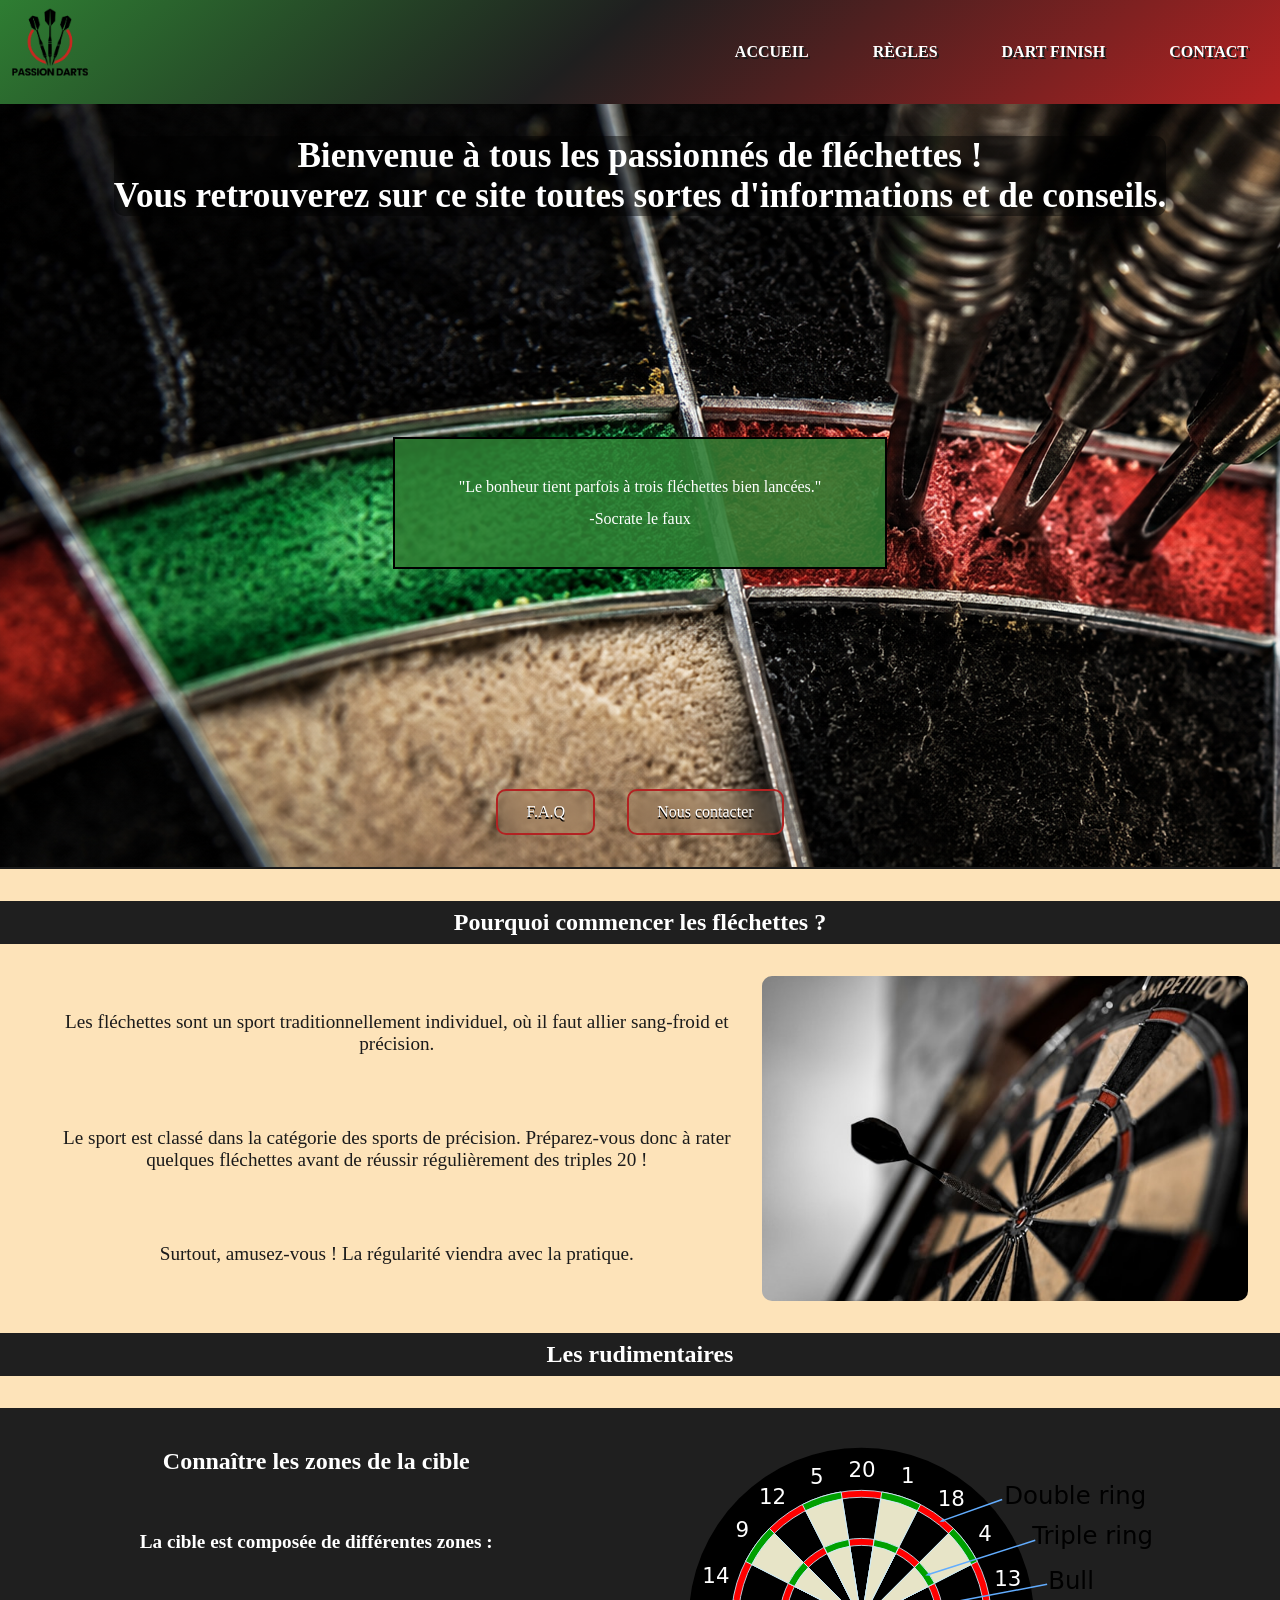
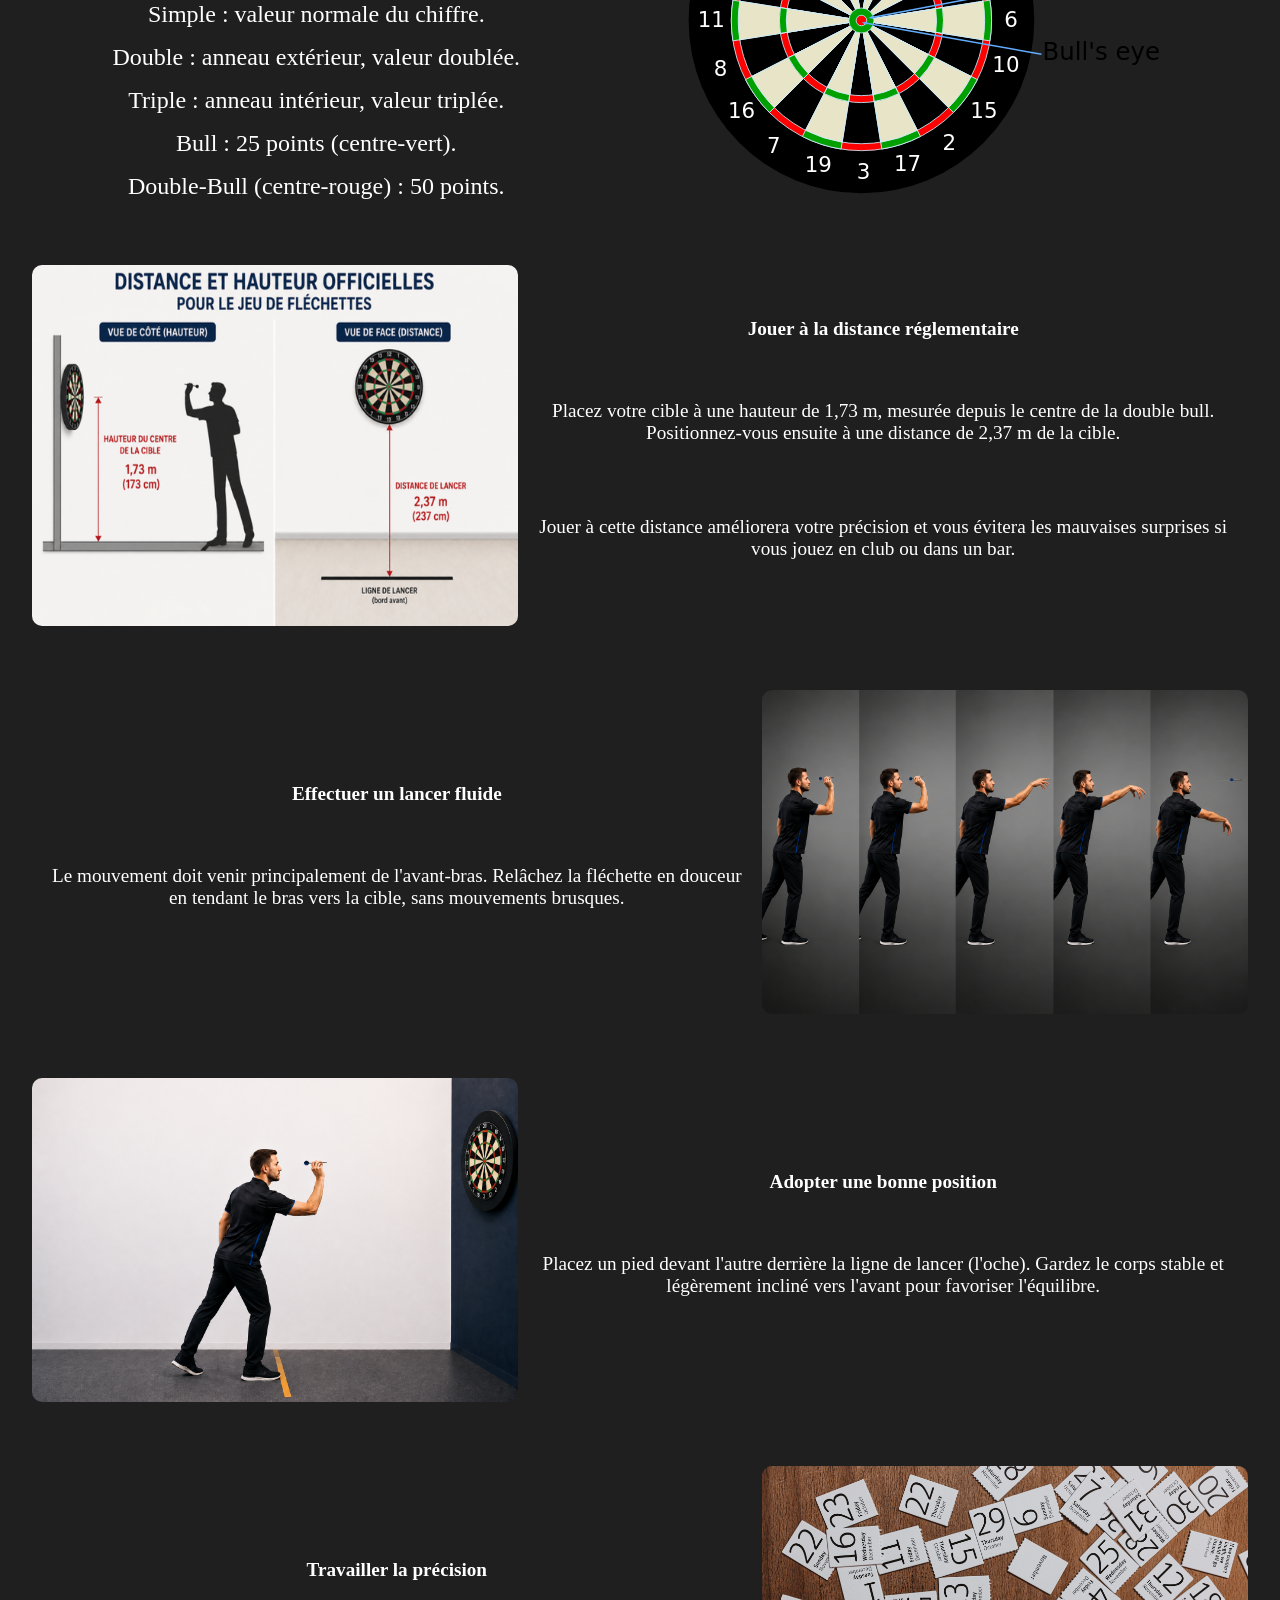
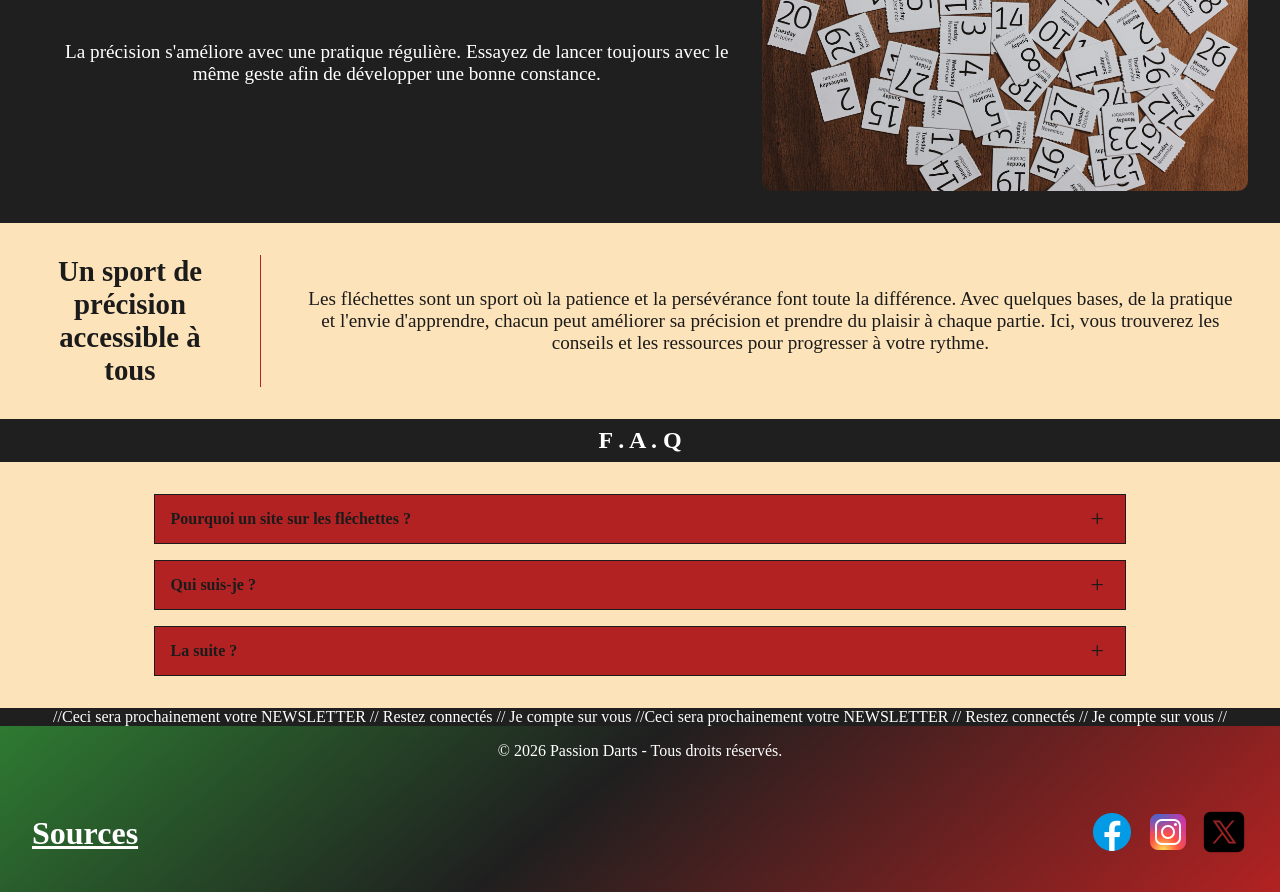
==== index.html @ bdceea5b "Add files via upload mise en ligne initiale" ====
<!DOCTYPE html>
<html lang="fr">
<head>
    <meta charset="UTF-8">
    <meta name="viewport" content="width=device-width, initial-scale=1.0">
    <link rel="stylesheet" href="style.css"/>
    <link rel="stylesheet" href="accueil.css"/>
    <title>Passion Darts — Accueil</title>
    <meta name="description" content="Découvrez les règles des fléchettes, les finishes, des conseils pour progresser.">
</head>
<body>
    <header>
        <a href="./index.html" aria-label="Retour à l'accueil"><img src="./images/passion-dart-logo.svg" width="100" height="100" alt="Logo Passion Dart"></a>
        <nav class="pc-nav" aria-label="Navigation principale">
            <a class="nav" href="index.html">ACCUEIL</a>
            <a class="nav" href="pages/regles.html">RÈGLES</a>
            <a class="nav" href="pages/dart_finish.html">DART FINISH</a>
            <a class="nav" href="pages/contact.html">CONTACT</a>
        </nav>
        <div class="menu-burger">
            <input type="checkbox" id="menu-toggle" hidden>
            <label for="menu-toggle" class="menu-button" aria-label="Ouvrir le menu"><img width="50" height="50" src="https://img.icons8.com/ios-filled/50/menu--v6.png" aria-hidden="true"></label>
            <nav class="side-menu" aria-label="Navigation mobile">
                <ul>
                    <li><a href="index.html">ACCUEIL</a></li>
                    <li><a href="pages/regles.html">RÉGLES</a></li>
                    <li><a href="pages/dart_finish.html">DART FINISH</a></li>
                    <li><a class="nav" href="pages/contact.html">CONTACT</a></li>
                </ul>
            </nav>
        </div>
    </header>
    <main>
        <section class="hero-banner">
            <h1>Bienvenue à tous les passionnés de fléchettes !<br> Vous retrouverez sur ce site toutes sortes d'informations et de conseils.</h1>
            <blockquote>
                <p>"Le bonheur tient parfois à trois fléchettes bien lancées."</p>
                <p>-Socrate le faux</p>
            </blockquote>
            <div class="hero-buttons">
                <a class="button flex-center blur" href="#faq">F.A.Q</a>
                <a class="button blur" href="./pages/contact.html">Nous contacter</a>
            </div>
        </section>
            <h2 class="title">Pourquoi commencer les fléchettes ?</h2>
            <div class="banner flex alt">
                <div class="article-column">
                    <p>Les fléchettes sont un sport traditionnellement individuel, où il faut allier sang-froid et précision.</p>
                    <p>Le sport est classé dans la catégorie des sports de précision. Préparez-vous donc à rater quelques fléchettes avant de réussir régulièrement des triples 20 !</p>
                    <p>Surtout, amusez-vous ! La régularité viendra avec la pratique.</p>
                </div>
                <img src="./images/anastase-maragos-X4zx5Vc_LZU-unsplash.jpg" alt="Photo d'une cible avec une fléchette plantée dans le bull" class="banner-image">
            </div>
        </section>
            <h2 class="title h-corect">Les rudimentaires</h2>
            <article class="banner flex">
                <div class="article-column">
                    <h2>Connaître les zones de la cible</h2>
                    <h3>La cible est composée de différentes zones :</h3>
                    <ul class="banner-list">
                        <li>Simple : valeur normale du chiffre.</li>
                        <li>Double : anneau extérieur, valeur doublée.</li>
                        <li>Triple : anneau intérieur, valeur triplée.</li>
                        <li>Bull : 25 points (centre-vert).</li>
                        <li>Double-Bull (centre-rouge) : 50 points.</li>
                    </ul>
                </div>
                    <img src="./images/Dartboard.svg" alt="Illustration montrant une cible explicative des zones" class="dartboard banner-image">
            </article>
            <article class="banner flex mirror">
                <div class="article-column">
                    <h3>Jouer à la distance réglementaire</h3>
                    <p>Placez votre cible à une hauteur de 1,73 m, mesurée depuis le centre de la double bull. Positionnez-vous ensuite à une distance de 2,37 m de la cible.</p>
                    <p>Jouer à cette distance améliorera votre précision et vous évitera les mauvaises surprises si vous jouez en club ou dans un bar.</p>
                </div>
                <img src="./images/ChatGPT Distances juil. 2026, 19.png" alt="Illustration montrant distance et hauteur de la cible" class="banner-image">
            </article>
            <article class="banner flex">
                <div class="article-column">
                    <h3>Effectuer un lancer fluide</h3>
                    <p>Le mouvement doit venir principalement de l'avant-bras. Relâchez la fléchette en douceur en tendant le bras vers la cible, sans mouvements brusques.</p>
                </div>
                <img src="./images/ChatGPT-lance-fluide.png" alt="Illustration montrant les différentes étapes d'un lancer de fléchettes" class="banner-image">
            </article>
            <article class="banner flex mirror">
                <div class="article-column">
                    <h3>Adopter une bonne position</h3>
                    <p>Placez un pied devant l'autre derrière la ligne de lancer (l'oche). Gardez le corps stable et légèrement incliné vers l'avant pour favoriser l'équilibre.</p>
                </div>
                <img src="./images/ChatGPT-posture.png" alt="Illustration montrant un joueur se préparant à lancer une fléchette" class="banner-image">
            </article>
             <article class="banner flex">
                <div class="article-column">
                    <h3>Travailler la précision</h3>
                    <p>La précision s'améliore avec une pratique régulière. Essayez de lancer toujours avec le même geste afin de développer une bonne constance.</p>
                </div>
                <img src="./images/claudio-schwarz-TEF3woGG3b0-unsplash.jpg" alt="Nombreuses feuilles de calendrier détachables affichant différentes dates, éparpillées sur une table en bois" class="banner-image">
             </article>
        </section>
        <section class="banner alt flex-center">
                    <div class="left">
                        <p>Un sport de précision accessible à tous</p>
                    </div>
                    <div class="separator"></div>
                    <div class="right">
                        <p>Les fléchettes sont un sport où la patience et la persévérance font toute la différence. Avec quelques bases, de la pratique et l'envie d'apprendre, chacun peut améliorer sa précision et prendre du plaisir à chaque partie. Ici, vous trouverez les conseils et les ressources pour progresser à votre rythme.</p>
                    </div>
        </section>
            <h2  class="title" id="faq">F . A . Q</h2>
            <section class="banner alt flex-column">
                <div  class="accordion">
                    <details>
                        <summary>
                            <span> Pourquoi un site sur les fléchettes ? </span>
                            <span class="accordion-icon">+</span>
                        </summary>
                        <p>Les fléchettes sont un sport aux règles plutôt simples, mais personne ne s'est réveillé un matin avec la science infuse des fléchettes. Ce site est donc là pour partager cette passion, ainsi que quelques règles et conseils afin de vous aider à progresser.</p>
                    </details>
                    <details>
                        <summary>
                            <span>Qui suis-je ? </span>
                            <span class="accordion-icon">+</span>
                        </summary>
                        <p>Je suis un jeune adulte tombé amoureux de ce magnifique sport. Loin d'être un professionnel, je souhaite avant tout partager ma passion avec vous. Je me considère plutôt comme un débutant, animé par une soif d'apprendre tout ce qui touche aux fléchettes.</p>
                    </details>
                    <details>
                        <summary>
                            <span>La suite ? </span>
                            <span class="accordion-icon">+</span>
                        </summary>
                        <p>Le site n'en est qu'à ses balbutiements. De nombreuses fonctionnalités sont prévues, comme une newsletter, un compteur de points dynamique et de nouveaux articles. Il évoluera au même rythme que mes compétences en développement, au fil de mes apprentissages.</p>
                    </details>
                </div>
            </section>
    </main>
    <footer>
        <section class="slider">
            <div class="slider-text" aria-hidden="true">
                <p>//Ceci sera prochainement votre NEWSLETTER // Restez connectés // Je compte sur vous //Ceci sera prochainement votre NEWSLETTER // Restez connectés // Je compte sur vous //</p>
            </div>
        </section>
        <p>&copy; 2026 Passion Darts - Tous droits réservés.</p>
        <section class="footer-content flex">
            <a class="modal-link" href="#sources" aria-label="Afficher les sources des images">Sources</a>
            <div id="sources" class="overlay">
                <div class="modal">
                    <h2>Sources</h2>
                    <a class="close" href="#" aria-label="Fermer la fenêtre">&times;</a>
                    <div class="content">
                        <p>Voici toutes les sources pour images & logos</p>
                        <article class="banner flex">
                            <p>Photo de <a href="https://unsplash.com/fr/@visualsbyroyalz?utm_source=unsplash&utm_medium=referral&utm_content=creditCopyText" target="_blank" rel="noopener noreferrer">Anastase Maragos</a> sur <a href="https://unsplash.com/fr/photos/jeu-de-flechettes-noir-et-marron-X4zx5Vc_LZU?utm_source=unsplash&utm_medium=referral&utm_content=creditCopyText" target="_blank" rel="noopener noreferrer">Unsplash</a></p>
                            <p><a href="https://unsplash.com/fr/licence" target="_blank" rel="noopener noreferrer">Licence Unsplash</a></p>
                            <img src="./images/anastase-maragos-X4zx5Vc_LZU-unsplash.jpg" alt="photo d'une cible avec une flechette dans le bull">
                        </article>
                        <article class="banner flex alt mirror">
                            <p>Photo de <a href="https://unsplash.com/fr/@purzlbaum?utm_source=unsplash&utm_medium=referral&utm_content=creditCopyText" target="_blank" rel="noopener noreferrer">Claudio Schwarz</a> sur <a href="https://unsplash.com/fr/photos/papier-dimprimante-blanc-et-brun-TEF3woGG3b0?utm_source=unsplash&utm_medium=referral&utm_content=creditCopyText" target="_blank">Unsplash</a></p>
                            <p><a href="https://unsplash.com/fr/licence" target="_blank" rel="noopener noreferrer">Licence Unsplash</a></p>
                            <img src="./images/claudio-schwarz-TEF3woGG3b0-unsplash.jpg" alt="Nombreuses feuilles de calendrier détachables affichant différentes dates, éparpillées sur une table en bois">
                        </article>
                        <article class="banner flex">
                            <p>logo de base par <a href="https://www.canva.com/p/tomaby/" target="_blank" rel="noopener noreferrer">Tomaby</a> sur <a href="https://www.canva.com/fr_fr/modeles/EAHNlVyahaQ-logo-flechettes-club-moderne-noir-et-rouge/" target="_blank" rel="noopener noreferrer">Canva</a></p>
                            <img src="./images/passion-dart-logo.svg" alt="Logo Passion Dart">
                        </article>
                        <article class="banner flex alt mirror">
                            <p>Image de Tijmen Stam sur <a href="https://commons.wikimedia.org/wiki/File:Dartboard.svg#Licensing" target="_blank" rel="noopener noreferrer">wikimedia commons</a></p>
                            <p><a href="https://creativecommons.org/licenses/by-sa/3.0/deed.en" target="_blank" rel="noopener noreferrer">CC BY-SA 3.0</a></p>
                            <img src="./images/Dartboard.svg" alt="Illustration montrant une cible explicative des zones">
                        </article>
                        <article class="banner flex">
                            <p>Logo de facebook <a href="https://icones8.fr/icon/118497/facebook" target="_blank" rel="noopener noreferrer">icones8</a></p>
                            <p>Logo instagram sur <a href="https://icones8.fr/icon/Xy10Jcu1L2Su/instagram" target="_blank" rel="noopener noreferrer">icones8</a></p>
                            <p>Logo de X <a href="https://icones8.fr/icon/phOKFKYpe00C/twitterx" target="_blank" rel="noopener noreferrer">icones8</a></p>
                            <img src="./images/icons8-facebook-nouveau-48.png" alt="Logo de facebook">
                            <img src="./images/icons8-instagram-48.png" alt="Logo de instagram">
                            <img src="./images/icons8-twitterx-48.png" alt="Logo de X">               
                    </div>
                </div>
            </div>
                <nav aria-label="Réseaux sociaux">
                    <a  href="https://www.facebook.com/" target="_blank" rel="noopener noreferrer"><img src="./images/icons8-facebook-nouveau-48.png" alt="Facebook"/></a>
                    <a  href="https://www.instagram.com/" target="_blank" rel="noopener noreferrer"><img src="./images/icons8-instagram-48.png" alt="Instagram"/></a>
                    <a  href="https://x.com/" target="_blank" rel="noopener noreferrer"><img src="./images/icons8-twitterx-48.png" alt="X"/></a>
                </nav>
        </section>
    </footer>
</body>
</html>
---- style.css ----
* {
    margin: 0;
    padding: 0;
    box-sizing: border-box;
}
:root{
    --color-primary:    #0B4F6C; /* Bleu acier */
    --color-background: #1F1F1F; /* Anthracite */
    --color-background-alt:#FDE3B9;/* #F5F1E8 */ /* Ivoire */
    --color-accent:     #B22222; /* Rouge cible */
    --color-secondary:  #2E7D32; /* Vert foncé */
    --color-text:       #1B1B1B;
    --color-text-alt:   #FFFFFF;
}
/* ////////// HEADER ////////// */

header{
    background: linear-gradient(140deg, #2E7D32 0%, #1F1F1F 46%,  #B22222 100%);
    display: flex;
    justify-content: space-between;
    align-items: center;
}
.pc-nav a{
    padding: 4px 4px;
    margin: 12px 28px;
    text-decoration: none;
    color: #FFFFFF;
    font-weight: 700;
    text-shadow: 2px 2px var(--color-text);
}
header nav{
    display: flex;
    justify-content: center;
}
.nav{
    transition: color 0.4s ease, transform 0.4s ease;
}
.nav:hover {
    transform: scale(1.2);
    color: var(--color-secondary);
}
.nav:active {
    transform: scale(0.9);
}

article{
    transition: background-color 500ms ease-in;
}
article:hover{
    background-color: #2f1f1f;
}
.mirror:hover{
    background-color: #1f2f1f;
    color: var(--color-text-alt);
}

/* ////////// MENU BURGER ////////// */

.menu-burger{
    display: none;
}
.menu-button {
    margin-right: 24px;
    cursor: pointer;
}
.side-menu {
    position: fixed;
    top: 0;
    right: -100%;
    width: 100%;
    height: 100%;
    background-color: #2e7d32ac;
    transition: right 0.3s ease;
    padding-top: 60px;
    z-index: 99;
    border: 2px solid var(--color-accent);
}
.side-menu ul {
    list-style-type: none;
    padding: 0;
}
.side-menu li {
    padding: 30px 0px;
}
.side-menu a {
    display: inline-block;
    font-size: 1.5em;
    color: var(--color-text-alt);
    text-decoration: none;
    text-shadow: 2px 2px var(--color-text);
    transition: color 0.2s ease, transform 0.2s ease;
}
.side-menu a:hover{
    color: var(--color-accent);
    transform: scale(1.2);
}
#menu-toggle:checked + .menu-button + .side-menu {
    right: 0;
}
    /* ////////// BUTTONS ////////// */

.button{
    text-decoration: none;
    text-shadow: 0px 2px black;
    padding: 12px 28px;
    margin: 0px 16px;
    border: solid 2px var(--color-accent);
    border-radius: 10px;
    color: var(--color-text-alt);
    cursor: pointer;
    transition: background-color 0.4s ease, transform 0.4s ease;
}
.button:hover {
    transform: scale(1.2);
}
.button:active {
    transform: scale(0.9);
}

.blur{
    background: none;
    backdrop-filter: blur(12px);
    -webkit-backdrop-filter: blur(12px);
}
 /*  ////////// TITLES ////////// */

h1{
    font-size: 2.2em;
    color: var(--color-text-alt);
    text-align: center;
}
h2{
    font-size: 1.5em;
    color: var(--color-text-alt);
    text-align: center;
    padding: 8px;
}
h3{
    font-size: 1.2em;
    text-align: center;
}
h4{
    font-size: 1.1em;
    text-align: center;
}
h5{
    font-size: 1.5rem;
    color: var(--color-text-alt);
    margin: 32px;
    text-align: center;
}
.banner img{
    border-radius: 10px;
}
.section{
    padding: 32px 0px;
    width: 100%;
}

.title {
    display: flex;
    align-items: center;
    justify-content: center;
    background-color: var(--color-background);
    color: var(--color-text-alt);
    width: 100%;
}
/*////////// FLEX ////////// */ 

main{
    background-color: var(--color-background-alt);
}

.flex{
    display: flex;
}
.flex-center{
    display: flex;
    justify-content: center;
    align-items: center;
}
.flex-column{
    display: flex;
    flex-direction: column;
    align-items: center;
    gap: 16px;
}
.banner{
    display: flex;
    justify-content: space-around;
    align-items: center;
    text-align: center;
    background-color: var(--color-background);
    padding: 32px;
    width: 100%;
    color: var(--color-text-alt);
}
.banner p{
    font-size: 1.2rem;
    padding: 12px;
}
.alt{
    background-color: var(--color-background-alt);
    color: var(--color-text);
}
.alt h1, .alt h2{
    color: var(--color-text);
}
.article-column{
    display: flex;
    flex-direction: column;
    justify-content: center;
    gap: 3rem;
    text-align: center;
}

.mirror{
    flex-direction: row-reverse;
}
/* ////////// Footer ////////// */

footer{
    display: flex;
    flex-direction: column;
    text-align: center;
    gap: 16px;
    color: var(--color-text-alt);
    width: 100%;
    background: linear-gradient(140deg, #2E7D32 0%, #1F1F1F 46%,  #B22222 100%);
}
.slider{
    width: 100%;
    background-color: var(--color-background);
    overflow: hidden;
}
.slider-text:hover{
    animation-play-state: paused;
    }
.slider-text{
    color: var(--color-text-alt);
    animation: slider 30s linear infinite;
    white-space: nowrap;
}
@keyframes slider{
    0%{
        transform: translateX(100%);
    }
    100%{
        transform: translateX(-100%);
    }
}
.footer-content{
    justify-content: space-between;
    align-items: center;
    padding: 32px;
    color: var(--color-text-alt);
}
footer nav{
    display: flex;
    justify-content: center;
    gap:0.5em;
}

 /* ////////// LINK-MODAL ////////// */

.modal-link{
    color:var(--color-text-alt);
    text-decoration:underline;
    font-weight:bold;
    font-size:2rem;
    cursor:pointer;
    transition: transform 0.2s ease;
    display: inline-block;
}
.modal-link:hover {
    transform: scale(1.05);
}
.modal-link:active {
    transform: scale(0.98);
}
.modal-toggle:hover {
  transform: scale(1.1);
  box-shadow: none;
}

/* ////////// MODAL ////////// */

.overlay {
    position: fixed;
    top: 0;
    right: 0;
    bottom: 0;
    left: 0;
    background: rgba(0, 0, 0, 0.5);
    transition: opacity 0.2s;
    visibility: hidden;
    opacity: 0;
}
.overlay:target {
    visibility: visible;
    opacity: 1;
}
.modal {
    display: flex;
    flex-direction: column;
    align-items: center;
    max-height: 90vh;
    width: 60%;
    margin: 32px auto;
    background: var(--color-background);
    border: 1px solid #444444;
    box-shadow: 0 0 50px rgba(0, 0, 0, 0.5);
    z-index: 12;
    position: relative;
}
.modal .content {
    text-align: center;
    color: var(--color-text-alt);
    overflow-y: auto;
    overflow-x: hidden;
}
.modal .content a{
    color: var(--color-secondary);
}
.modal .content img{
    display: block;
    width: 50%;
    max-width: 100%;
}

/* ////////// MODAL-ELEMENTS ////////// */

.modal-toggle {
  display: inline-block;
  cursor: pointer;
  transition: all 0.2s ease-out;
  background-repeat: no-repeat;
  background-size: cover;
  background-position: center;
  min-width: 320px;
  min-height: 320px;
  border: 1px solid grey;
  box-shadow: 10px 5px 5px gray;
  margin: 20px auto;
  text-align: center;
}
.modal h2 {
  color: var(--color-secondary);
}
.modal .close {
  position: absolute;
  top: 20px;
  right: 20px;
  width: 20px;
  height: 20px;
  opacity: 0.8;
  transition: all 200ms;
  font-size: 24px;
  text-decoration: none;
  color: var(--color-text-alt);
}
/* ////////// RESPONSIVE ////////// */

/* ////////// MOBILE ////////// */

@media only screen and (min-width: 320px) and (max-width: 425px) {
    .pc-nav{
        display: none;
    }
    .menu-burger{
    display: block;
  }
    .banner{
       flex-direction: column;
       padding: 0px;
    }
    h1{
        font-size: 2.4rem;
    }
    h2{
        font-size:2rem;
    }
    h3{
        order:-2 ;
        font-size: 1.8rem;
    }
    .banner img{ 
        margin: 32px 0px;
        width: 75%;
        max-width: 100%;
    }
    .article-column{
        gap:16px;
    }
    .footer-content{
        flex-direction: column;
        padding: 0px;
    }
    .footer-content nav{
        margin-top: 32px;
        gap: 32px;
    }
    
    .modal{
        width:95%;
        max-width:95%;
        margin:20px auto;
        padding:15px;
    }
    .modal .content{
        padding:20px 10px;
        width: 100%;
        overflow-x: hidden;
        overflow-y: auto;
    }
    .overlay{
        position: fixed;

    }
}

/* ////////// TABLETTE ////////// */

@media only screen and (min-width: 426px) and (max-width: 768px) {

}


/* ////////// PC ////////// */


@media only screen and (min-width: 769px) and (max-width: 1024px) {

}


/* ////////// PC-L ////////// */


@media only screen and (min-width: 1025px) and (max-width: 1440px) {

}

/* ////////// 4k ////////// */


@media only screen and (min-width: 1441px) and (max-width: 2560px) {

}
---- accueil.css ----
h1{
    border-radius: 20px;
    background: rgba(0,0,0,0.45);
    padding: 0px;
    border-radius: 10px;
}
/* ////////// HERO CONTENT ////////// */

.hero-banner{
    display: flex;
    flex-direction: column;
    align-items: center;
    justify-content: space-between;
    background-image: url(./images/ChatGPT\ Image\ 8\ juil.\ 2026\,\ 16_50_49.png);
    background-repeat: no-repeat;
    padding: 32px 0px;
    color: var(--color-text-alt);
    margin-bottom: 32px;
    border-bottom: 2px solid var(--color-text);
    min-height:85vh;
}
 .hero-banner h2{
    text-shadow: 2px 2px var(--color-text);
    border-radius: 20px;
    background: rgba(0,0,0,0.45);
    padding: 0px;
    border-radius: 10px;
}
.hero-buttons{
    display: flex;
    flex-direction: row;
    justify-content: center;
    text-align: center;
}
.dartboard{
    background-color: var(--color-surface);
}
.banner-image{
    width:40%;
}
blockquote{
    text-align: center;
    background-color: #2e7d32e1;
    padding: 32px 64px;
    line-height: 32px;
    border: 2px solid black;
}
.h-corect{
    margin-bottom: 32px;
}
/*////////// ARTICLE //////////*/

article{
    transition: background-color 500ms ease-in;
}
article:hover{
    background-color: #2f1f1f;
}
.mirror:hover{
    background-color: #1f2f1f;
    color: var(--color-text-alt);
}

/* ////////// SPLIT ZONES ////////// */

.left{
    display: flex;
    flex-direction: row;
    margin-right: 32px;
    font-weight: 900;
}
.left p{
    font-size: 1.8rem;
    padding: 0px;
}
.separator{
    width: 2px;
    background-color: var(--color-accent);
    align-self: stretch;
}
.right{
    font-size: 1rem;
    margin-left: 32px;
}

/* ////////// F A Q //////////*/

.accordion {
    display: flex;
    flex-direction: column;
    gap: 16px;
    width: 80%;
    overflow: hidden;
}
.accordion-icon {
    display: flex;
    align-items: center;
    justify-content: center;
    width: 24px;
    height: 24px;
    font-size: 24px;
    font-weight: 400;
    transition: transform 0.3s ease;
}
details {
    gap: 16px;
}
summary {
    display: flex;
    justify-content: space-between;
    align-items: center;
    padding: 12px 16px;
    cursor: pointer;
    font-weight: 600;
    background-color: var(--color-accent);
    list-style: none;
    border: 1px solid var(--color-text);
}
summary:hover {
    background-color: #A72020;
}
details[open] summary {
    background-color: #9A1D1D;
}
details[open] .accordion-icon{
    transform: rotate(180deg);
}
details[open] .accordion-icon {
    font-size: 0;
}
details[open] .accordion-icon::after {
    content: "-";
    font-size: 24px;
}

details p {
    padding: 12px 16px;
    margin: 0;
    background-color: var(--color-background);
    line-height: 1.5;
    color: var(--color-text-alt);
    text-align: center;
}
.banner-list{
    display: flex;
    flex-flow: row wrap;
    flex-direction: column;
    justify-content: center;
    align-items: center;
    text-align: center;
    list-style: none;
    font-size: 24px;
    gap: 16px;
}

/* ////////// RESPONSIVE ////////// */

/* ////////// MOBILE ////////// */

@media only screen and (min-width: 320px) and (max-width: 425px) {
    article{
        border-bottom:2px solid var(--color-background-alt);
    }
    .banner h3{
        padding: 16px 0px ;
    }
    .presentation{
        display: flex;
        flex-direction: column;
        justify-content: center;
        align-items: center;
        gap:32px;
    }
    blockquote{
        padding: 16px 32px;
        margin: 32px;
    }
    .article-column{
        gap:16px;
    }
    .left{
        margin: 16px 0px;
    }
    .left p{
    font-size: 1.9rem;
    margin: 0px 32px;
    }
    .separator{
        height: 2px;
        width: 300px;
        align-self: center;
    }
    .right{
        margin:16px 0px;
    }
    .accordion{
        margin: 16px;
    }
    }
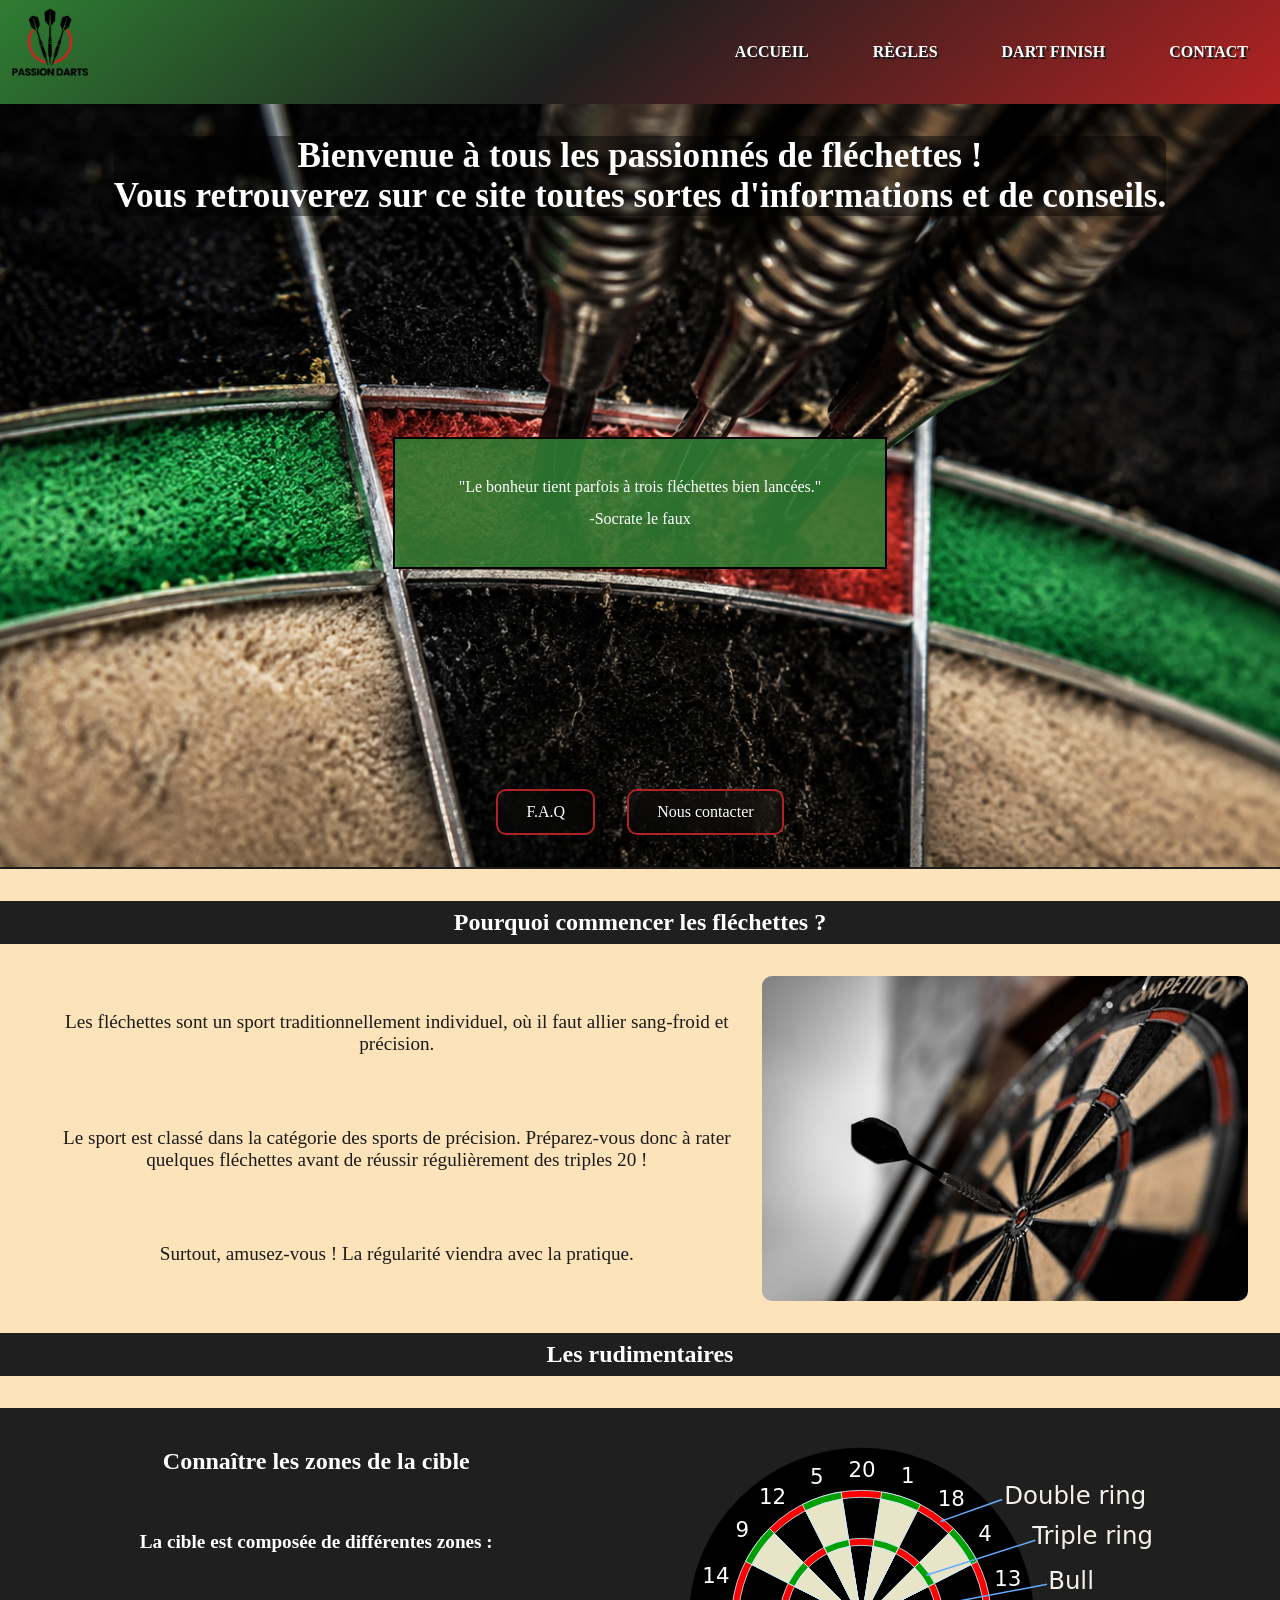
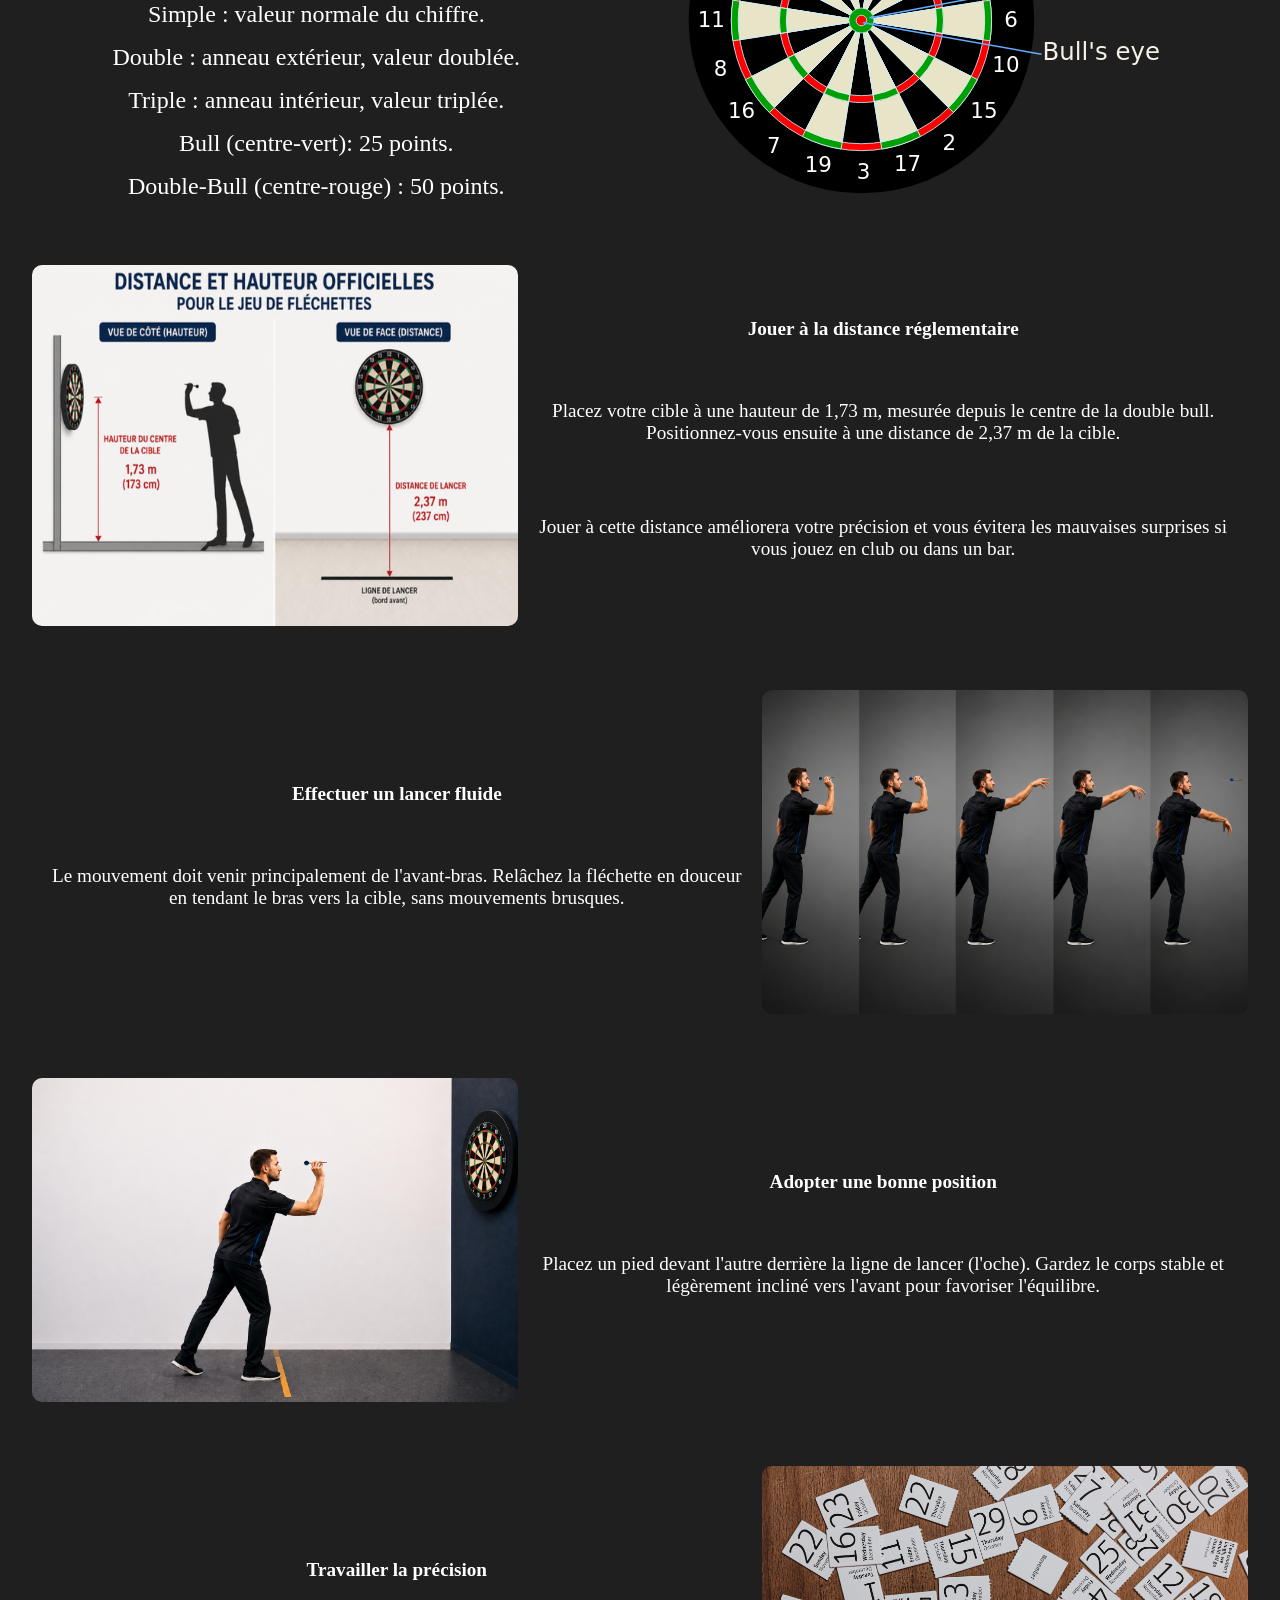
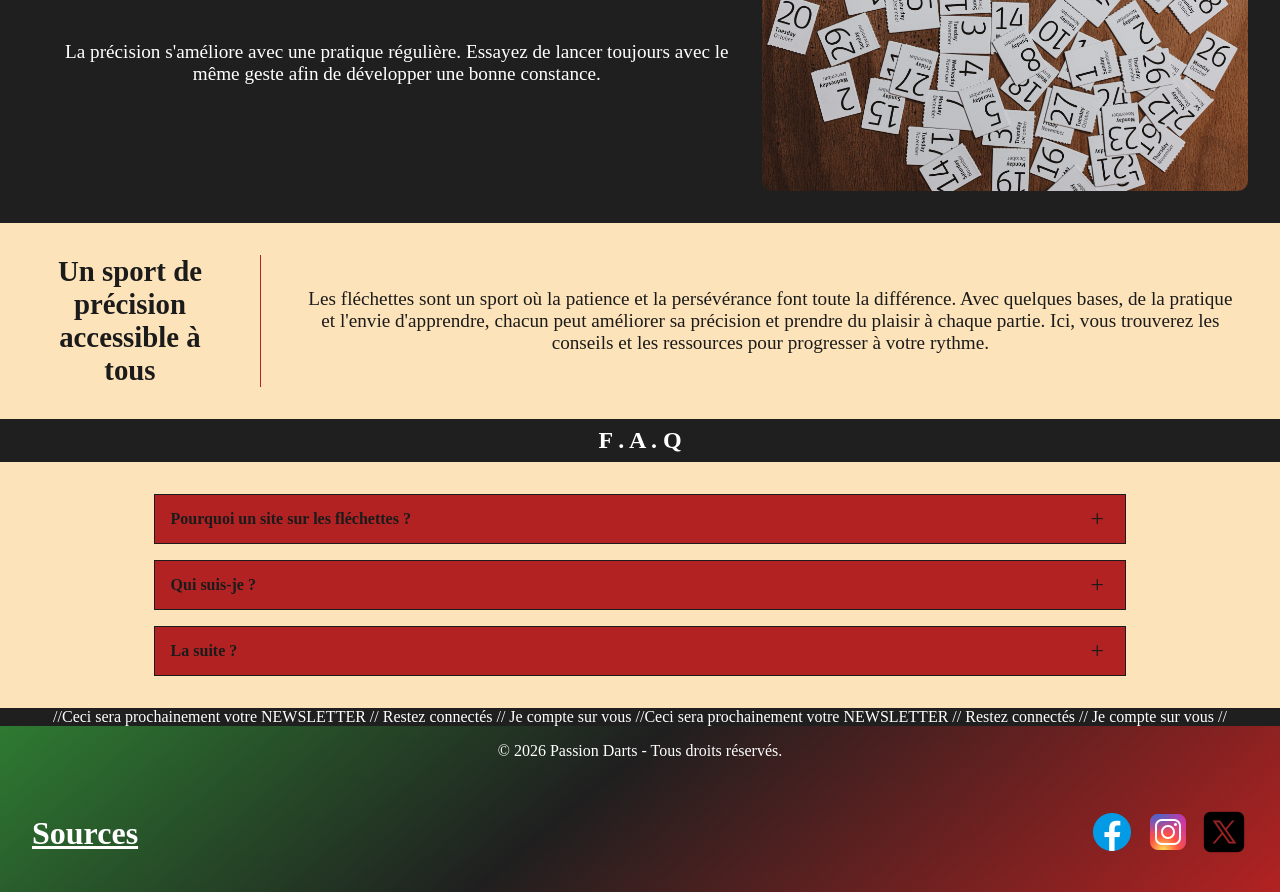
==== commit 03b1e435: "multiple fixes" ====
--- a/index.html
+++ b/index.html
@@ -20,7 +20,7 @@
         <div class="menu-burger">
             <input type="checkbox" id="menu-toggle" hidden>
             <label for="menu-toggle" class="menu-button" aria-label="Ouvrir le menu"><img width="50" height="50" src="https://img.icons8.com/ios-filled/50/menu--v6.png" aria-hidden="true"></label>
-            <nav class="side-menu" aria-label="Navigation mobile">
+            <nav class="side-menu blur-burger" aria-label="Navigation mobile">
                 <ul>
                     <li><a href="index.html">ACCUEIL</a></li>
                     <li><a href="pages/regles.html">RÉGLES</a></li>
@@ -61,7 +61,7 @@
                         <li>Simple : valeur normale du chiffre.</li>
                         <li>Double : anneau extérieur, valeur doublée.</li>
                         <li>Triple : anneau intérieur, valeur triplée.</li>
-                        <li>Bull : 25 points (centre-vert).</li>
+                        <li>Bull (centre-vert): 25 points.</li>
                         <li>Double-Bull (centre-rouge) : 50 points.</li>
                     </ul>
                 </div>
--- a/style.css
+++ b/style.css
@@ -69,7 +69,7 @@
     right: -100%;
     width: 100%;
     height: 100%;
-    background-color: #2e7d32ac;
+    background-color: #2e7d32e3;
     transition: right 0.3s ease;
     padding-top: 60px;
     z-index: 99;
@@ -119,6 +119,11 @@
 
 .blur{
     background: none;
+    backdrop-filter: blur(12px);
+    -webkit-backdrop-filter: blur(12px);
+}
+.blur-burger{
+    background-color: #2e7d3288; ;
     backdrop-filter: blur(12px);
     -webkit-backdrop-filter: blur(12px);
 }
@@ -287,10 +292,7 @@
 
 .overlay {
     position: fixed;
-    top: 0;
-    right: 0;
-    bottom: 0;
-    left: 0;
+    inset:0;
     background: rgba(0, 0, 0, 0.5);
     transition: opacity 0.2s;
     visibility: hidden;
@@ -306,7 +308,6 @@
     align-items: center;
     max-height: 90vh;
     width: 60%;
-    margin: 32px auto;
     background: var(--color-background);
     border: 1px solid #444444;
     box-shadow: 0 0 50px rgba(0, 0, 0, 0.5);
@@ -422,6 +423,12 @@
 /* ////////// TABLETTE ////////// */
 
 @media only screen and (min-width: 426px) and (max-width: 768px) {
+        .pc-nav{
+        display: none;
+    }
+    .menu-burger{
+    display: block;
+  }
 
 }
 
--- a/accueil.css
+++ b/accueil.css
@@ -13,7 +13,8 @@
     align-items: center;
     justify-content: space-between;
     background-image: url(./images/ChatGPT\ Image\ 8\ juil.\ 2026\,\ 16_50_49.png);
-    background-repeat: no-repeat;
+    background-size: cover;
+    background-position: center;
     padding: 32px 0px;
     color: var(--color-text-alt);
     margin-bottom: 32px;
@@ -197,6 +198,9 @@
     .accordion{
         margin: 16px;
     }
-    }
-
-
+    ul{
+        padding: 8px;
+    }
+    }
+
+
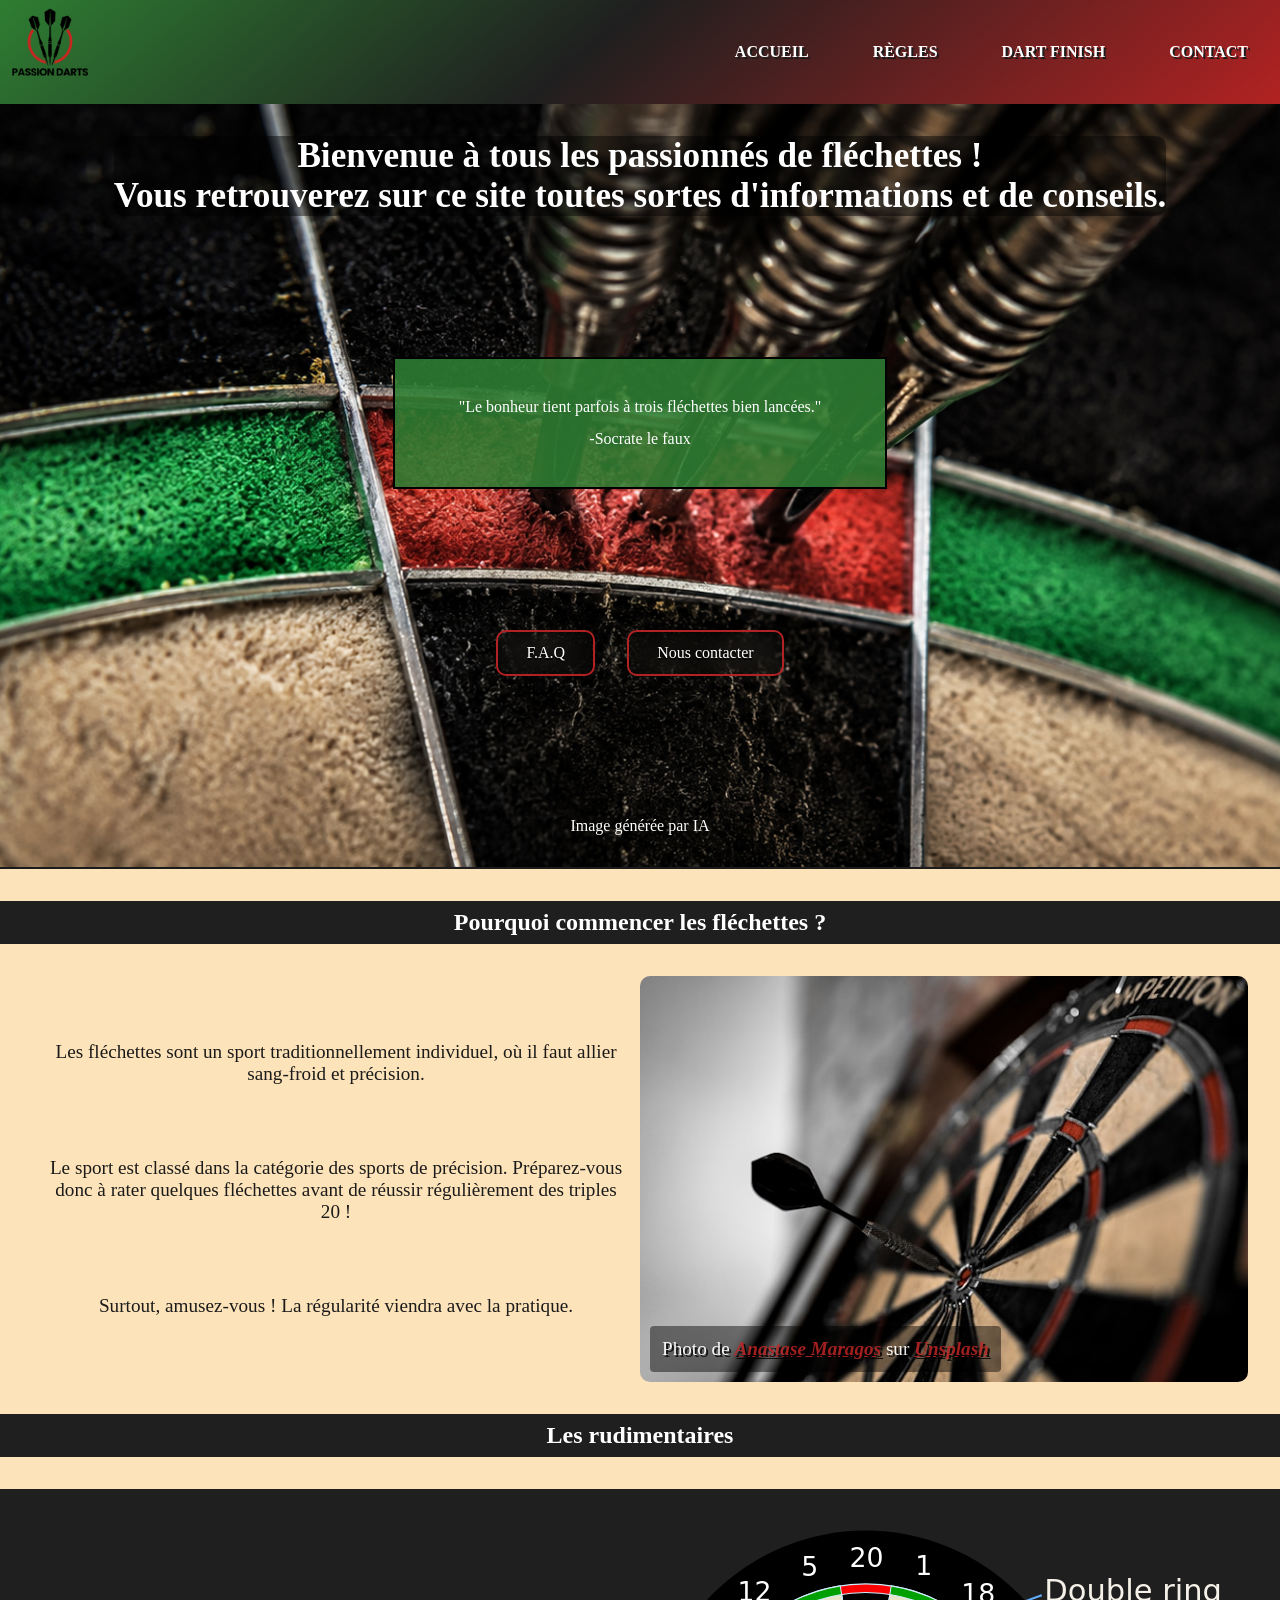
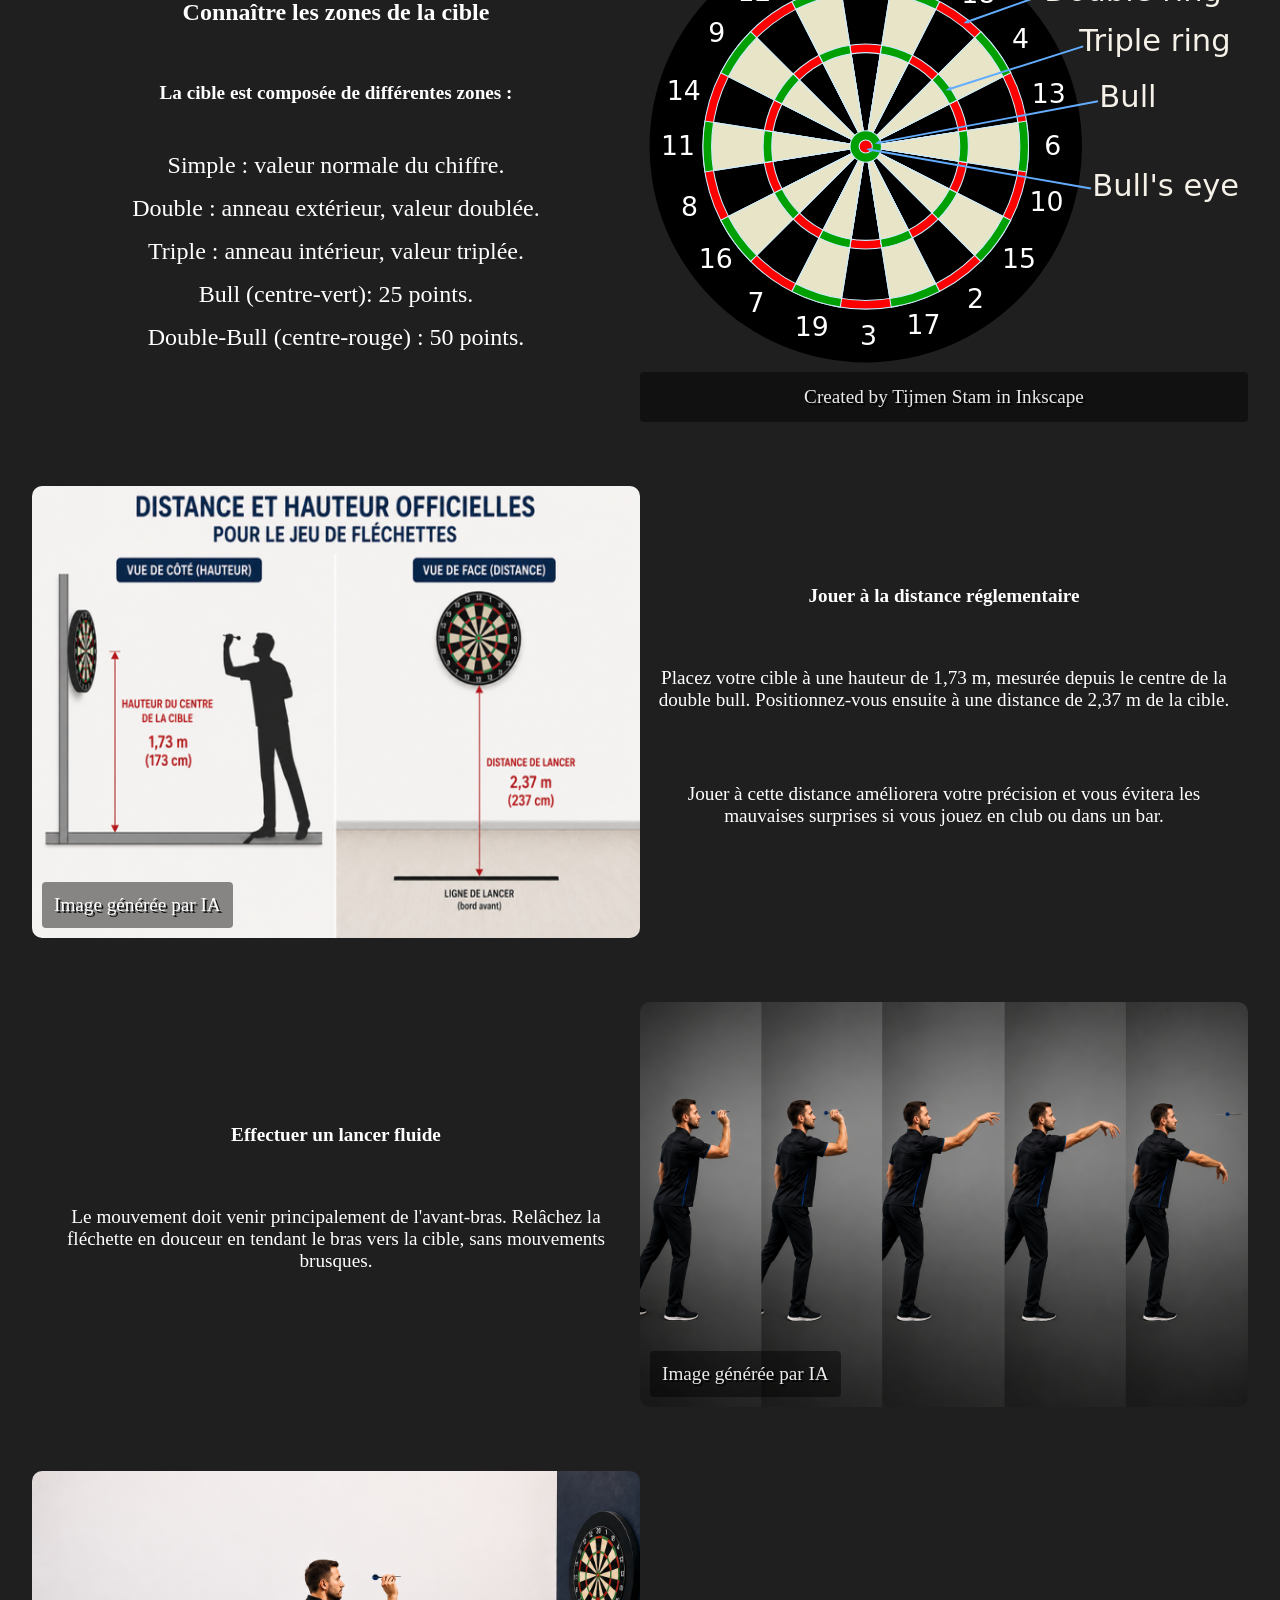
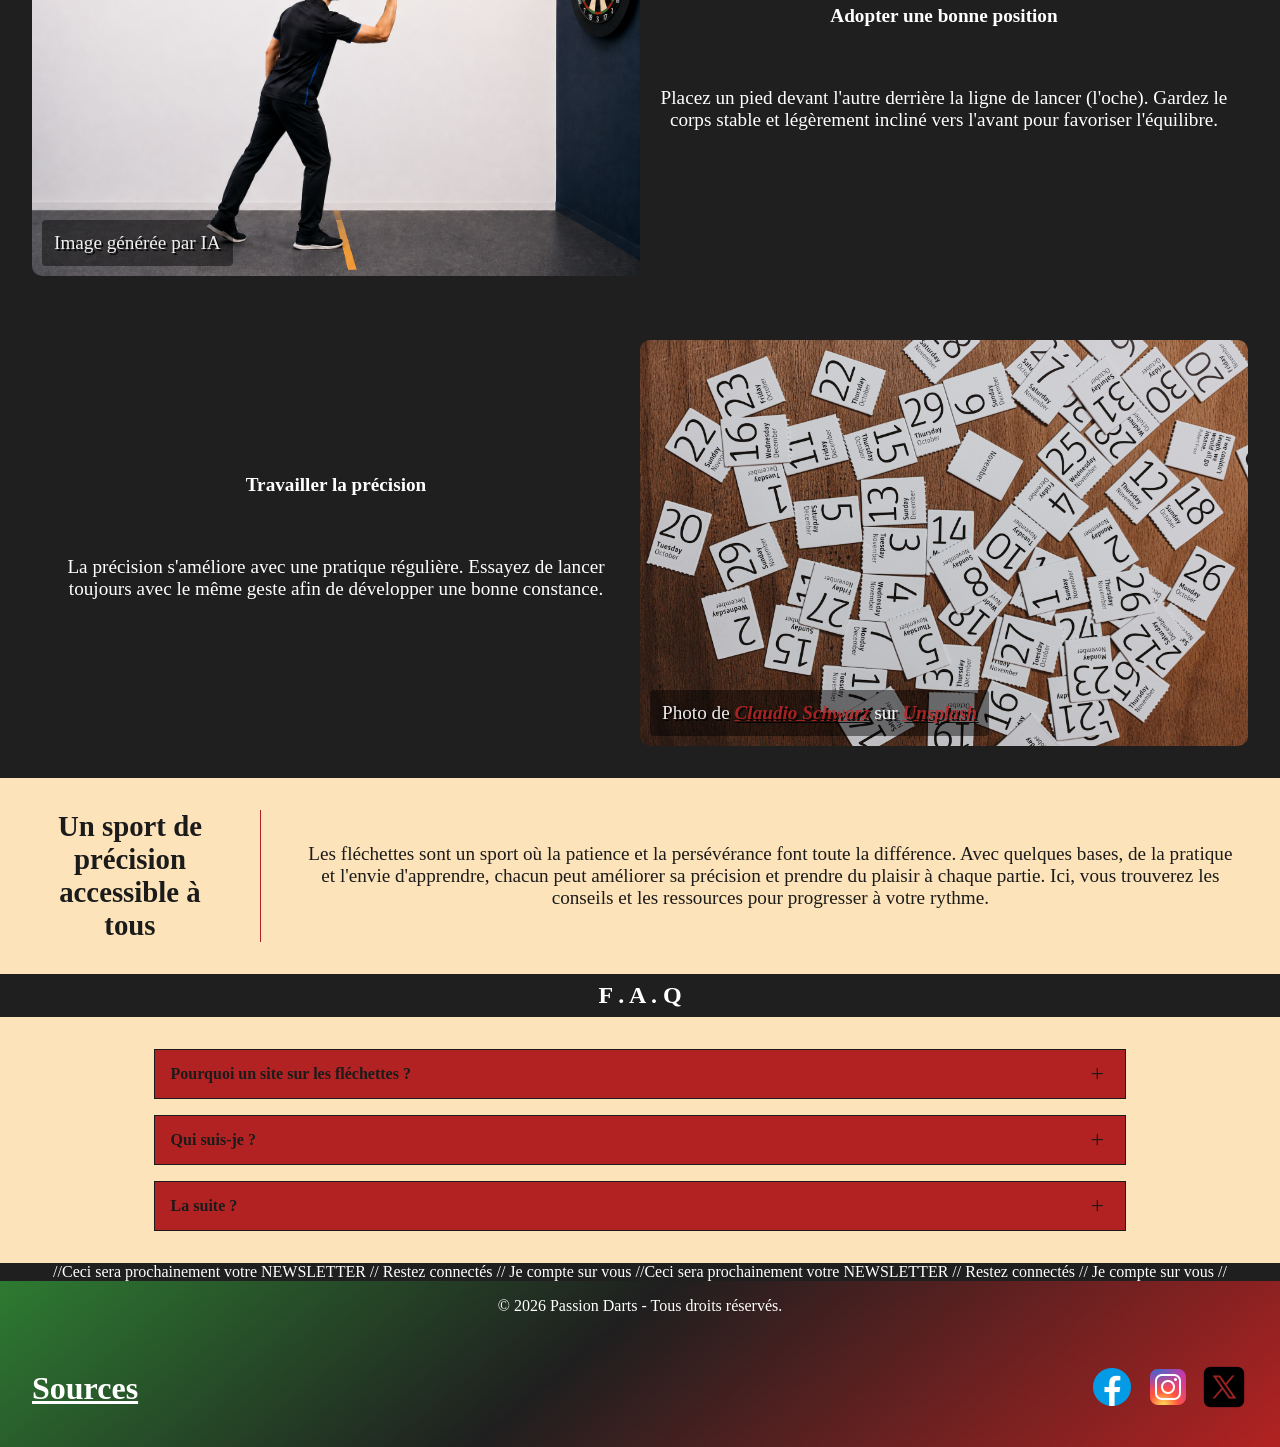
==== commit 242bd001: "Add files via upload" ====
--- a/index.html
+++ b/index.html
@@ -31,6 +31,7 @@
         </div>
     </header>
     <main>
+
         <section class="hero-banner">
             <h1>Bienvenue à tous les passionnés de fléchettes !<br> Vous retrouverez sur ce site toutes sortes d'informations et de conseils.</h1>
             <blockquote>
@@ -41,7 +42,11 @@
                 <a class="button flex-center blur" href="#faq">F.A.Q</a>
                 <a class="button blur" href="./pages/contact.html">Nous contacter</a>
             </div>
-        </section>
+            <div class="banner-credit">
+            <p>Image générée par IA</p>
+            </div>
+        </section>
+
             <h2 class="title">Pourquoi commencer les fléchettes ?</h2>
             <div class="banner flex alt">
                 <div class="article-column">
@@ -49,9 +54,15 @@
                     <p>Le sport est classé dans la catégorie des sports de précision. Préparez-vous donc à rater quelques fléchettes avant de réussir régulièrement des triples 20 !</p>
                     <p>Surtout, amusez-vous ! La régularité viendra avec la pratique.</p>
                 </div>
-                <img src="./images/anastase-maragos-X4zx5Vc_LZU-unsplash.jpg" alt="Photo d'une cible avec une fléchette plantée dans le bull" class="banner-image">
-            </div>
-        </section>
+                <div class="image-container">
+                    <img src="./images/anastase-maragos-X4zx5Vc_LZU-unsplash.jpg" alt="Photo d'une cible avec une fléchette plantée dans le bull" class="banner-image">
+                     <div class="image-credit">
+                        <p>Photo de <a href="https://unsplash.com/fr/@visualsbyroyalz?utm_source=unsplash&utm_medium=referral&utm_content=creditCopyText" target="_blank" rel="noopener noreferrer">Anastase Maragos</a> sur <a href="https://unsplash.com/fr/photos/jeu-de-flechettes-noir-et-marron-X4zx5Vc_LZU?utm_source=unsplash&utm_medium=referral&utm_content=creditCopyText" target="_blank" rel="noopener noreferrer">Unsplash</a></p>
+                    </div>
+                </div>
+            </div>
+        </section>
+
             <h2 class="title h-corect">Les rudimentaires</h2>
             <article class="banner flex">
                 <div class="article-column">
@@ -65,38 +76,70 @@
                         <li>Double-Bull (centre-rouge) : 50 points.</li>
                     </ul>
                 </div>
+                <div class="image-container">
                     <img src="./images/Dartboard.svg" alt="Illustration montrant une cible explicative des zones" class="dartboard banner-image">
-            </article>
+                    <div class="credit-right">
+                        <p>Created by Tijmen Stam in Inkscape</p>
+                    </div>
+                </div>
+            </article>
+
             <article class="banner flex mirror">
                 <div class="article-column">
                     <h3>Jouer à la distance réglementaire</h3>
                     <p>Placez votre cible à une hauteur de 1,73 m, mesurée depuis le centre de la double bull. Positionnez-vous ensuite à une distance de 2,37 m de la cible.</p>
                     <p>Jouer à cette distance améliorera votre précision et vous évitera les mauvaises surprises si vous jouez en club ou dans un bar.</p>
                 </div>
-                <img src="./images/ChatGPT Distances juil. 2026, 19.png" alt="Illustration montrant distance et hauteur de la cible" class="banner-image">
-            </article>
+                <div class="image-container">
+                    <img src="./images/ChatGPT Distances juil. 2026, 19.png" alt="Illustration montrant distance et hauteur de la cible" class="banner-image">
+                    <div class="image-credit">
+                    <p>Image générée par IA</p>
+
+                    </div>
+                </div>
+            </article>
+
             <article class="banner flex">
                 <div class="article-column">
                     <h3>Effectuer un lancer fluide</h3>
                     <p>Le mouvement doit venir principalement de l'avant-bras. Relâchez la fléchette en douceur en tendant le bras vers la cible, sans mouvements brusques.</p>
                 </div>
-                <img src="./images/ChatGPT-lance-fluide.png" alt="Illustration montrant les différentes étapes d'un lancer de fléchettes" class="banner-image">
-            </article>
+                <div class="image-container">
+                    <img src="./images/ChatGPT-lance-fluide.png" alt="Illustration montrant les différentes étapes d'un lancer de fléchettes" class="banner-image">
+                    <div class="image-credit">
+                        <p>Image générée par IA</p>
+                    </div>
+                </div>
+            </article>
+
             <article class="banner flex mirror">
                 <div class="article-column">
                     <h3>Adopter une bonne position</h3>
                     <p>Placez un pied devant l'autre derrière la ligne de lancer (l'oche). Gardez le corps stable et légèrement incliné vers l'avant pour favoriser l'équilibre.</p>
                 </div>
-                <img src="./images/ChatGPT-posture.png" alt="Illustration montrant un joueur se préparant à lancer une fléchette" class="banner-image">
-            </article>
+                <div class="image-container">
+                    <img src="./images/ChatGPT-posture.png" alt="Illustration montrant un joueur se préparant à lancer une fléchette" class="banner-image">
+                    <div class="image-credit">
+                        <p>Image générée par IA</p>
+                    </div>
+                </div>
+            </article>
+
              <article class="banner flex">
                 <div class="article-column">
                     <h3>Travailler la précision</h3>
                     <p>La précision s'améliore avec une pratique régulière. Essayez de lancer toujours avec le même geste afin de développer une bonne constance.</p>
                 </div>
-                <img src="./images/claudio-schwarz-TEF3woGG3b0-unsplash.jpg" alt="Nombreuses feuilles de calendrier détachables affichant différentes dates, éparpillées sur une table en bois" class="banner-image">
+                <div class="image-container">
+                    <img src="./images/claudio-schwarz-TEF3woGG3b0-unsplash.jpg" alt="Nombreuses feuilles de calendrier détachables affichant différentes dates, éparpillées sur une table en bois" class="banner-image">
+                    <div class="image-credit">
+                        <p>Photo de <a href="https://unsplash.com/fr/@purzlbaum?utm_source=unsplash&utm_medium=referral&utm_content=creditCopyText" target="_blank" rel="noopener noreferrer">Claudio Schwarz</a> sur <a href="https://unsplash.com/fr/photos/papier-dimprimante-blanc-et-brun-TEF3woGG3b0?utm_source=unsplash&utm_medium=referral&utm_content=creditCopyText" target="_blank">Unsplash</a></p>
+                    </div>
+                </div>
              </article>
-        </section>
+
+        </section>
+
         <section class="banner alt flex-center">
                     <div class="left">
                         <p>Un sport de précision accessible à tous</p>
@@ -106,6 +149,7 @@
                         <p>Les fléchettes sont un sport où la patience et la persévérance font toute la différence. Avec quelques bases, de la pratique et l'envie d'apprendre, chacun peut améliorer sa précision et prendre du plaisir à chaque partie. Ici, vous trouverez les conseils et les ressources pour progresser à votre rythme.</p>
                     </div>
         </section>
+
             <h2  class="title" id="faq">F . A . Q</h2>
             <section class="banner alt flex-column">
                 <div  class="accordion">
@@ -153,7 +197,7 @@
                             <p><a href="https://unsplash.com/fr/licence" target="_blank" rel="noopener noreferrer">Licence Unsplash</a></p>
                             <img src="./images/anastase-maragos-X4zx5Vc_LZU-unsplash.jpg" alt="photo d'une cible avec une flechette dans le bull">
                         </article>
-                        <article class="banner flex alt mirror">
+                        <article class="banner flex mirror">
                             <p>Photo de <a href="https://unsplash.com/fr/@purzlbaum?utm_source=unsplash&utm_medium=referral&utm_content=creditCopyText" target="_blank" rel="noopener noreferrer">Claudio Schwarz</a> sur <a href="https://unsplash.com/fr/photos/papier-dimprimante-blanc-et-brun-TEF3woGG3b0?utm_source=unsplash&utm_medium=referral&utm_content=creditCopyText" target="_blank">Unsplash</a></p>
                             <p><a href="https://unsplash.com/fr/licence" target="_blank" rel="noopener noreferrer">Licence Unsplash</a></p>
                             <img src="./images/claudio-schwarz-TEF3woGG3b0-unsplash.jpg" alt="Nombreuses feuilles de calendrier détachables affichant différentes dates, éparpillées sur une table en bois">
@@ -162,7 +206,7 @@
                             <p>logo de base par <a href="https://www.canva.com/p/tomaby/" target="_blank" rel="noopener noreferrer">Tomaby</a> sur <a href="https://www.canva.com/fr_fr/modeles/EAHNlVyahaQ-logo-flechettes-club-moderne-noir-et-rouge/" target="_blank" rel="noopener noreferrer">Canva</a></p>
                             <img src="./images/passion-dart-logo.svg" alt="Logo Passion Dart">
                         </article>
-                        <article class="banner flex alt mirror">
+                        <article class="banner flex mirror">
                             <p>Image de Tijmen Stam sur <a href="https://commons.wikimedia.org/wiki/File:Dartboard.svg#Licensing" target="_blank" rel="noopener noreferrer">wikimedia commons</a></p>
                             <p><a href="https://creativecommons.org/licenses/by-sa/3.0/deed.en" target="_blank" rel="noopener noreferrer">CC BY-SA 3.0</a></p>
                             <img src="./images/Dartboard.svg" alt="Illustration montrant une cible explicative des zones">
--- a/style.css
+++ b/style.css
@@ -156,6 +156,42 @@
 }
 .banner img{
     border-radius: 10px;
+
+}
+.image-container{
+    position: relative;
+    flex:1
+
+}
+.image-credit {
+    position: absolute;
+    bottom: 10px;
+    left: 10px;
+    border-radius: 4px;
+    opacity: 0.90;
+    background-color: rgba(0, 0, 0, 0.5);
+    color: var(--color-text-alt);
+    text-shadow: 2px 2px black;
+    text-align: none;
+}
+.image-credit a{
+    color: var(--color-accent);
+    font-weight: 900;
+    font-style:italic;
+
+}
+.credit-right{
+    position:static;
+    bottom: 0px;
+    right: 0px;
+    padding: 2px 4px;
+    width: 40%;
+    border-radius: 4px;
+    opacity: 0.90;
+    background-color: rgba(0, 0, 0, 0.5);
+    color: var(--color-text-alt);
+    text-shadow: 2px 2px black;
+    text-align: none;
 }
 .section{
     padding: 32px 0px;
@@ -217,6 +253,7 @@
     justify-content: center;
     gap: 3rem;
     text-align: center;
+    flex:1;
 }
 
 .mirror{
@@ -292,11 +329,16 @@
 
 .overlay {
     position: fixed;
-    inset:0;
+    inset: 0;
     background: rgba(0, 0, 0, 0.5);
+    width: 100%;
+    height: 100%;
     transition: opacity 0.2s;
     visibility: hidden;
     opacity: 0;
+    display: flex;
+    align-items: center;
+    justify-content: center;
 }
 .overlay:target {
     visibility: visible;
@@ -314,14 +356,27 @@
     z-index: 12;
     position: relative;
 }
+
 .modal .content {
-    text-align: center;
+    display: flex;
+    flex-direction: column;
+    text-align: center;
+    max-width: fit-content;
+    padding: 40px 8px;
+    line-height: 28px;
+    font-size: larger;
     color: var(--color-text-alt);
     overflow-y: auto;
     overflow-x: hidden;
+
 }
 .modal .content a{
     color: var(--color-secondary);
+    font-weight: 800;
+}
+.modal .content .mirror a{
+    color: var(--color-accent);
+    font-weight: 800;
 }
 .modal .content img{
     display: block;
@@ -385,9 +440,9 @@
         order:-2 ;
         font-size: 1.8rem;
     }
-    .banner img{ 
+    .image-container img{ 
         margin: 32px 0px;
-        width: 75%;
+        width: 100%;
         max-width: 100%;
     }
     .article-column{
@@ -418,18 +473,57 @@
         position: fixed;
 
     }
+    .image-container{
+    position: relative;
+
+}
+.image-credit {
+    bottom: 40px;
+}
+.image-credit a{
+    color: var(--color-accent);
+    font-weight: 900;
+    font-style:italic;
+
+}
+    .credit-right{
+        width: auto;
+        height: auto;
+    }
+.banner-credit{
+    
+    bottom: 20px;
+    border-radius: 4px;
+    opacity: 0.90;
+    background-color: rgba(0, 0, 0, 0.5);
+    color: var(--color-text-alt);
+    text-shadow: 2px 2px black;
+    text-align: none;
+    
+}
+
 }
 
 /* ////////// TABLETTE ////////// */
 
 @media only screen and (min-width: 426px) and (max-width: 768px) {
-        .pc-nav{
-        display: none;
+    .pc-nav{
+    display: none;
     }
     .menu-burger{
     display: block;
-  }
-
+    }
+    .banner-image {
+        width: 100%;
+        max-width: 100%;
+        height: auto;
+    }
+
+      .credit-right{
+        width: auto;
+        height: auto;
+
+}
 }
 
 
@@ -437,6 +531,10 @@
 
 
 @media only screen and (min-width: 769px) and (max-width: 1024px) {
+    .credit-right{
+        width: auto;
+        height: auto;
+    }
 
 }
 
@@ -445,7 +543,11 @@
 
 
 @media only screen and (min-width: 1025px) and (max-width: 1440px) {
-
+        .credit-right{
+        width: auto;
+        height: auto;
+
+}
 }
 
 /* ////////// 4k ////////// */
--- a/accueil.css
+++ b/accueil.css
@@ -38,7 +38,11 @@
     background-color: var(--color-surface);
 }
 .banner-image{
-    width:40%;
+    display: block;
+    width:100%;
+    max-width: 100%;
+    height: auto;
+    object-fit: cover;
 }
 blockquote{
     text-align: center;
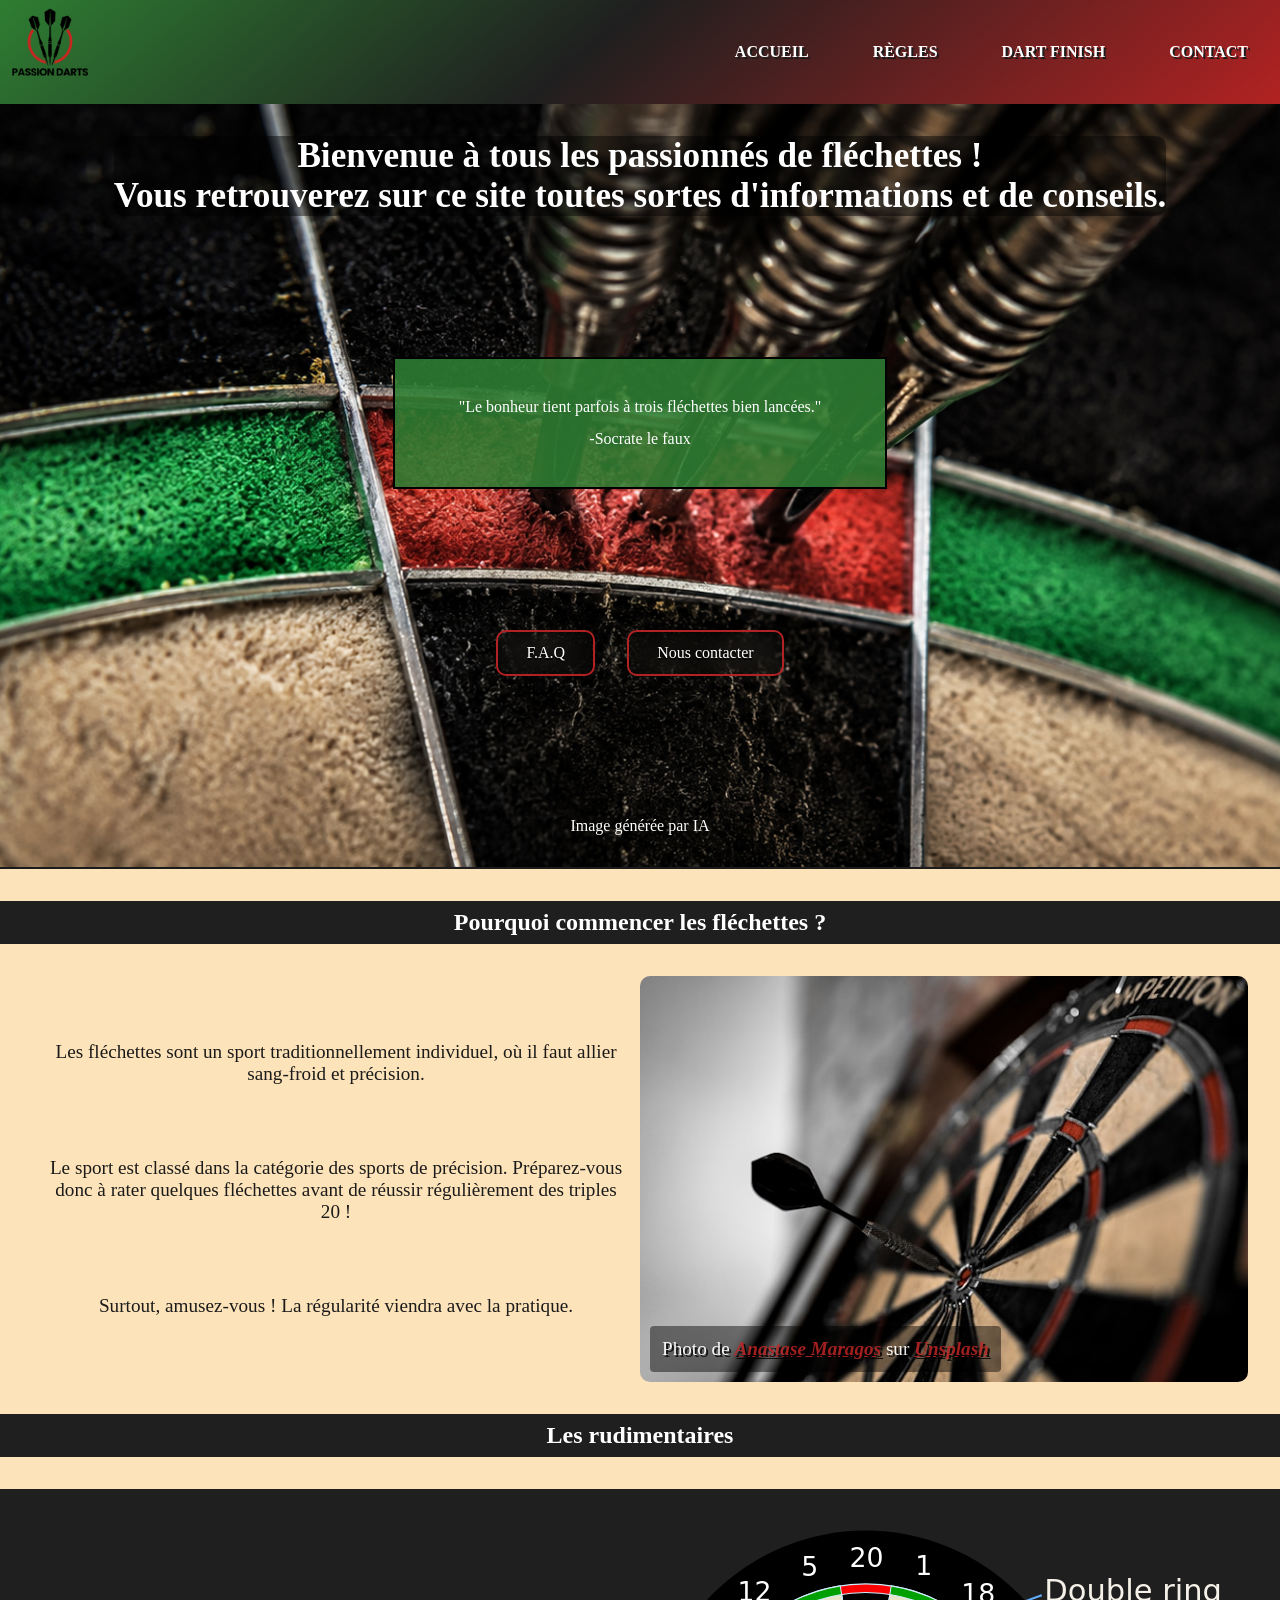
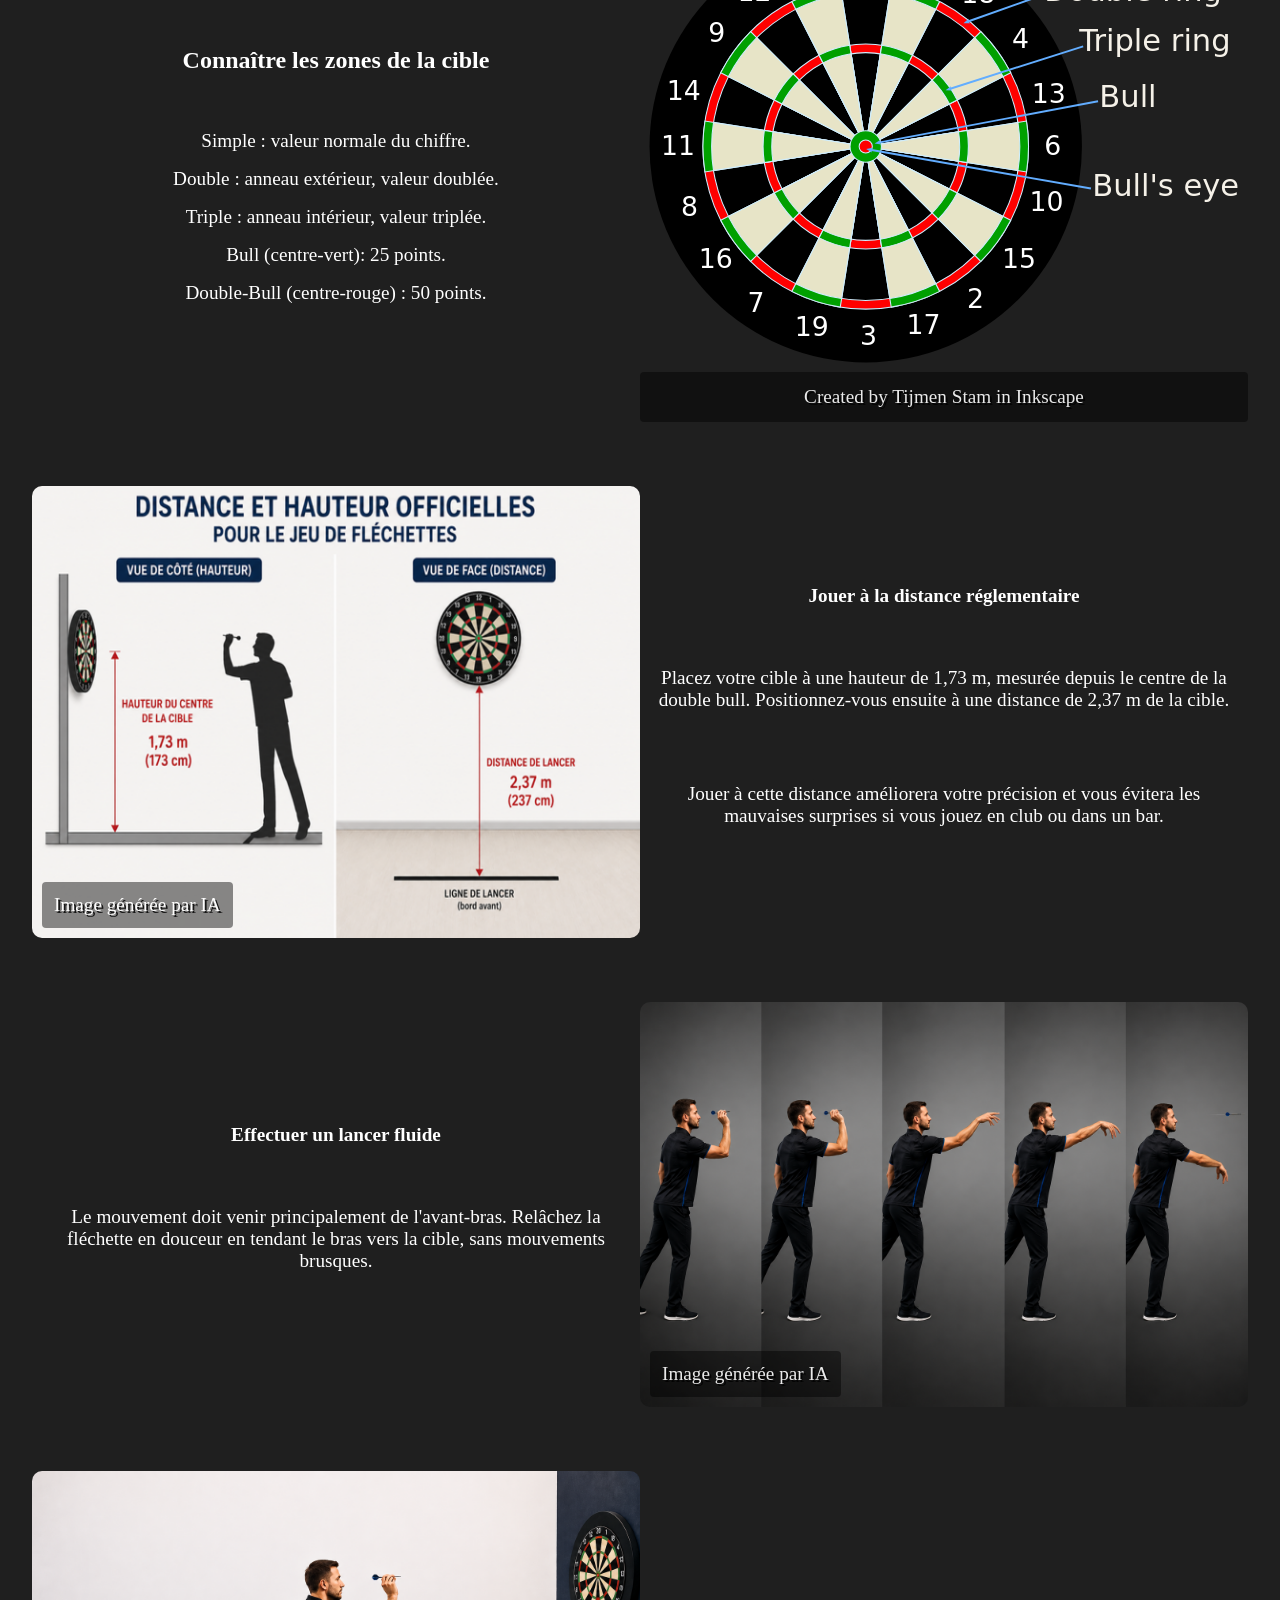
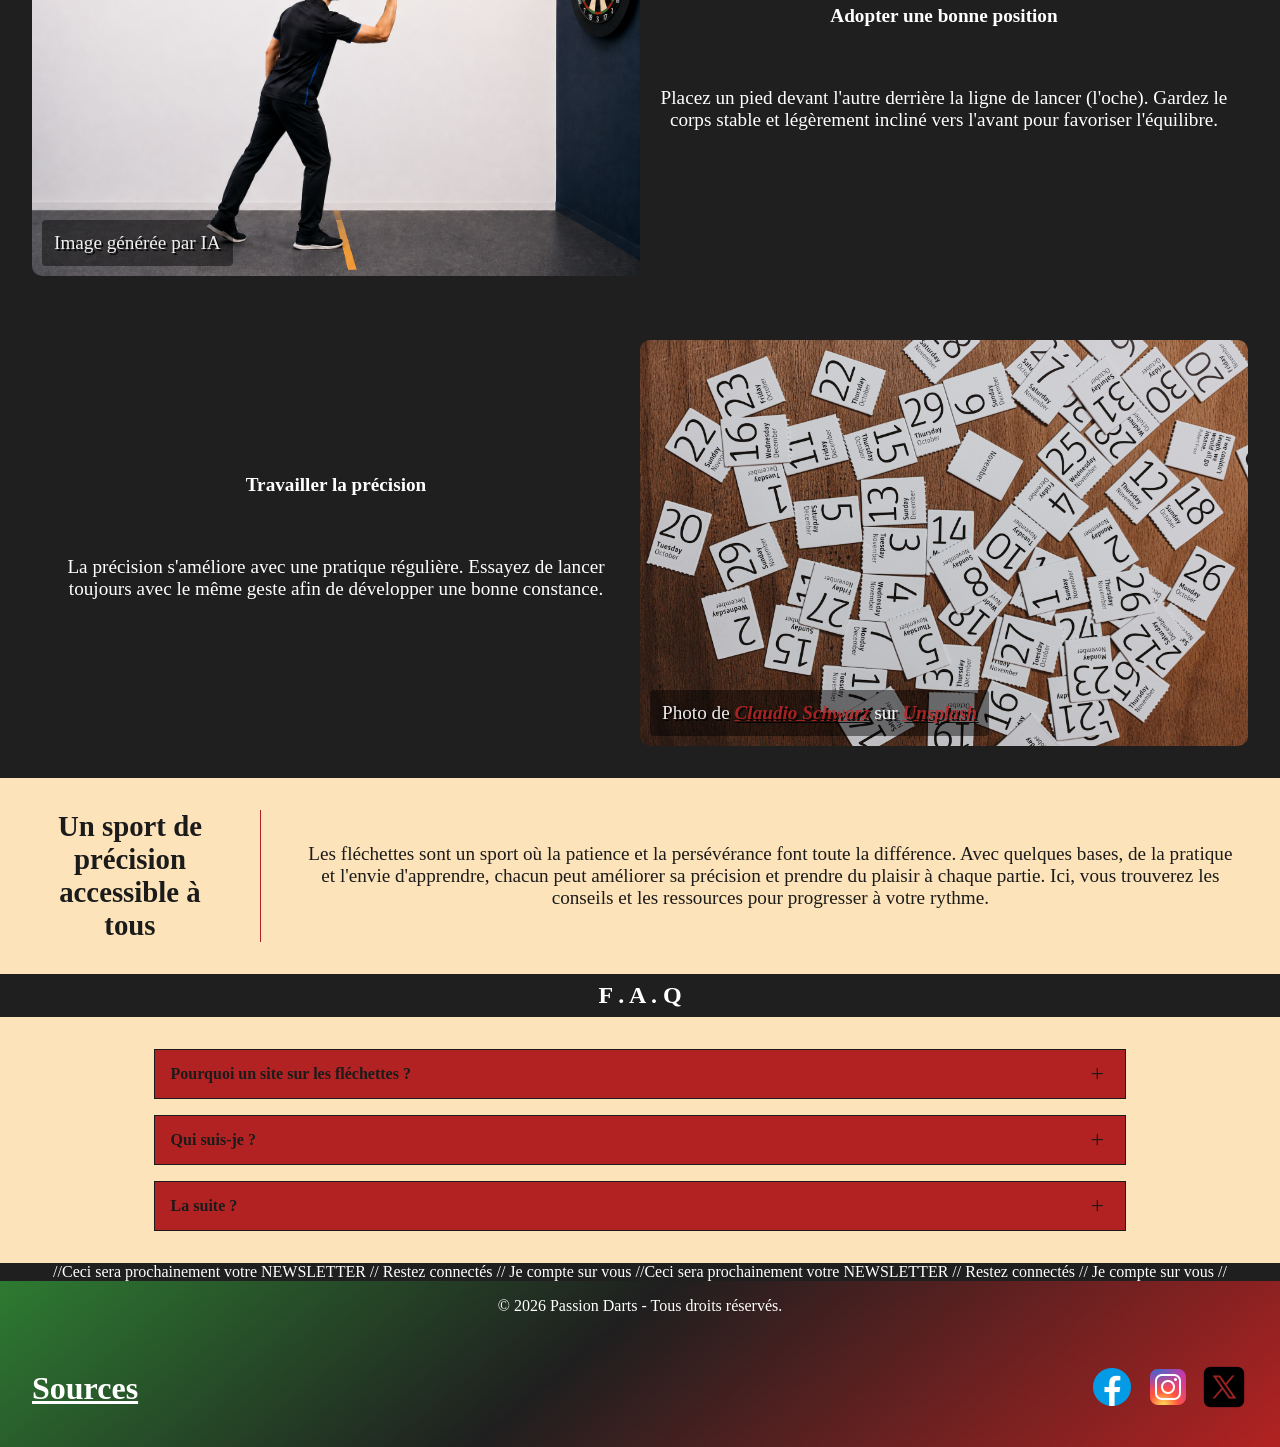
==== commit 029d2ba8: "minors fixes" ====
--- a/index.html
+++ b/index.html
@@ -67,7 +67,6 @@
             <article class="banner flex">
                 <div class="article-column">
                     <h2>Connaître les zones de la cible</h2>
-                    <h3>La cible est composée de différentes zones :</h3>
                     <ul class="banner-list">
                         <li>Simple : valeur normale du chiffre.</li>
                         <li>Double : anneau extérieur, valeur doublée.</li>
@@ -192,26 +191,26 @@
                     <a class="close" href="#" aria-label="Fermer la fenêtre">&times;</a>
                     <div class="content">
                         <p>Voici toutes les sources pour images & logos</p>
-                        <article class="banner flex">
+                        <article class="banner flex sources-images">
                             <p>Photo de <a href="https://unsplash.com/fr/@visualsbyroyalz?utm_source=unsplash&utm_medium=referral&utm_content=creditCopyText" target="_blank" rel="noopener noreferrer">Anastase Maragos</a> sur <a href="https://unsplash.com/fr/photos/jeu-de-flechettes-noir-et-marron-X4zx5Vc_LZU?utm_source=unsplash&utm_medium=referral&utm_content=creditCopyText" target="_blank" rel="noopener noreferrer">Unsplash</a></p>
                             <p><a href="https://unsplash.com/fr/licence" target="_blank" rel="noopener noreferrer">Licence Unsplash</a></p>
                             <img src="./images/anastase-maragos-X4zx5Vc_LZU-unsplash.jpg" alt="photo d'une cible avec une flechette dans le bull">
                         </article>
-                        <article class="banner flex mirror">
+                        <article class="banner flex mirror sources-images">
                             <p>Photo de <a href="https://unsplash.com/fr/@purzlbaum?utm_source=unsplash&utm_medium=referral&utm_content=creditCopyText" target="_blank" rel="noopener noreferrer">Claudio Schwarz</a> sur <a href="https://unsplash.com/fr/photos/papier-dimprimante-blanc-et-brun-TEF3woGG3b0?utm_source=unsplash&utm_medium=referral&utm_content=creditCopyText" target="_blank">Unsplash</a></p>
                             <p><a href="https://unsplash.com/fr/licence" target="_blank" rel="noopener noreferrer">Licence Unsplash</a></p>
                             <img src="./images/claudio-schwarz-TEF3woGG3b0-unsplash.jpg" alt="Nombreuses feuilles de calendrier détachables affichant différentes dates, éparpillées sur une table en bois">
                         </article>
-                        <article class="banner flex">
+                        <article class="banner flex sources-images">
                             <p>logo de base par <a href="https://www.canva.com/p/tomaby/" target="_blank" rel="noopener noreferrer">Tomaby</a> sur <a href="https://www.canva.com/fr_fr/modeles/EAHNlVyahaQ-logo-flechettes-club-moderne-noir-et-rouge/" target="_blank" rel="noopener noreferrer">Canva</a></p>
                             <img src="./images/passion-dart-logo.svg" alt="Logo Passion Dart">
                         </article>
-                        <article class="banner flex mirror">
+                        <article class="banner flex mirror sources-images">
                             <p>Image de Tijmen Stam sur <a href="https://commons.wikimedia.org/wiki/File:Dartboard.svg#Licensing" target="_blank" rel="noopener noreferrer">wikimedia commons</a></p>
                             <p><a href="https://creativecommons.org/licenses/by-sa/3.0/deed.en" target="_blank" rel="noopener noreferrer">CC BY-SA 3.0</a></p>
                             <img src="./images/Dartboard.svg" alt="Illustration montrant une cible explicative des zones">
                         </article>
-                        <article class="banner flex">
+                        <article class="banner flex sources-images">
                             <p>Logo de facebook <a href="https://icones8.fr/icon/118497/facebook" target="_blank" rel="noopener noreferrer">icones8</a></p>
                             <p>Logo instagram sur <a href="https://icones8.fr/icon/Xy10Jcu1L2Su/instagram" target="_blank" rel="noopener noreferrer">icones8</a></p>
                             <p>Logo de X <a href="https://icones8.fr/icon/phOKFKYpe00C/twitterx" target="_blank" rel="noopener noreferrer">icones8</a></p>
--- a/style.css
+++ b/style.css
@@ -45,6 +45,7 @@
 
 article{
     transition: background-color 500ms ease-in;
+
 }
 article:hover{
     background-color: #2f1f1f;
@@ -97,6 +98,7 @@
 #menu-toggle:checked + .menu-button + .side-menu {
     right: 0;
 }
+
     /* ////////// BUTTONS ////////// */
 
 .button{
@@ -127,6 +129,7 @@
     backdrop-filter: blur(12px);
     -webkit-backdrop-filter: blur(12px);
 }
+
  /*  ////////// TITLES ////////// */
 
 h1{
@@ -154,14 +157,23 @@
     margin: 32px;
     text-align: center;
 }
+.title {
+    display: flex;
+    align-items: center;
+    justify-content: center;
+    background-color: var(--color-background);
+    color: var(--color-text-alt);
+    width: 100%;
+}
+
+ /*  ////////// IMAGES ////////// */
+
 .banner img{
     border-radius: 10px;
-
 }
 .image-container{
     position: relative;
     flex:1
-
 }
 .image-credit {
     position: absolute;
@@ -178,7 +190,6 @@
     color: var(--color-accent);
     font-weight: 900;
     font-style:italic;
-
 }
 .credit-right{
     position:static;
@@ -193,25 +204,12 @@
     text-shadow: 2px 2px black;
     text-align: none;
 }
-.section{
-    padding: 32px 0px;
-    width: 100%;
-}
-
-.title {
-    display: flex;
-    align-items: center;
-    justify-content: center;
-    background-color: var(--color-background);
-    color: var(--color-text-alt);
-    width: 100%;
-}
+
 /*////////// FLEX ////////// */ 
 
 main{
     background-color: var(--color-background-alt);
 }
-
 .flex{
     display: flex;
 }
@@ -225,6 +223,12 @@
     flex-direction: column;
     align-items: center;
     gap: 16px;
+}
+.row-wrap{
+    display: flex;
+    flex-direction: row;
+    flex-wrap: wrap;
+
 }
 .banner{
     display: flex;
@@ -244,9 +248,6 @@
     background-color: var(--color-background-alt);
     color: var(--color-text);
 }
-.alt h1, .alt h2{
-    color: var(--color-text);
-}
 .article-column{
     display: flex;
     flex-direction: column;
@@ -255,10 +256,13 @@
     text-align: center;
     flex:1;
 }
-
 .mirror{
     flex-direction: row-reverse;
 }
+.section{
+    padding: 32px 0px;
+    width: 100%;
+}
 /* ////////// Footer ////////// */
 
 footer{
@@ -277,7 +281,7 @@
 }
 .slider-text:hover{
     animation-play-state: paused;
-    }
+}
 .slider-text{
     color: var(--color-text-alt);
     animation: slider 30s linear infinite;
@@ -339,6 +343,7 @@
     display: flex;
     align-items: center;
     justify-content: center;
+    z-index: 1000;
 }
 .overlay:target {
     visibility: visible;
@@ -353,8 +358,9 @@
     background: var(--color-background);
     border: 1px solid #444444;
     box-shadow: 0 0 50px rgba(0, 0, 0, 0.5);
-    z-index: 12;
+    z-index: 100;
     position: relative;
+
 }
 
 .modal .content {
@@ -368,7 +374,6 @@
     color: var(--color-text-alt);
     overflow-y: auto;
     overflow-x: hidden;
-
 }
 .modal .content a{
     color: var(--color-secondary);
@@ -380,8 +385,13 @@
 }
 .modal .content img{
     display: block;
-    width: 50%;
     max-width: 100%;
+    height: auto;
+    margin: 0 10px;
+}
+.sources-images img{
+    width: 35%;
+
 }
 
 /* ////////// MODAL-ELEMENTS ////////// */
@@ -424,8 +434,8 @@
         display: none;
     }
     .menu-burger{
-    display: block;
-  }
+        display: block;
+    }
     .banner{
        flex-direction: column;
        padding: 0px;
@@ -456,7 +466,6 @@
         margin-top: 32px;
         gap: 32px;
     }
-    
     .modal{
         width:95%;
         max-width:95%;
@@ -471,36 +480,31 @@
     }
     .overlay{
         position: fixed;
-
     }
     .image-container{
     position: relative;
-
-}
-.image-credit {
-    bottom: 40px;
-}
-.image-credit a{
-    color: var(--color-accent);
-    font-weight: 900;
-    font-style:italic;
-
-}
+    }
+    .image-credit {
+        bottom: 40px;
+    }
+    .image-credit a{
+        color: var(--color-accent);
+        font-weight: 900;
+        font-style:italic;
+    }
     .credit-right{
         width: auto;
         height: auto;
     }
-.banner-credit{
-    
-    bottom: 20px;
-    border-radius: 4px;
-    opacity: 0.90;
-    background-color: rgba(0, 0, 0, 0.5);
-    color: var(--color-text-alt);
-    text-shadow: 2px 2px black;
-    text-align: none;
-    
-}
+    .banner-credit{      
+        bottom: 20px;
+        border-radius: 4px;
+        opacity: 0.90;
+        background-color: rgba(0, 0, 0, 0.5);
+        color: var(--color-text-alt);
+        text-shadow: 2px 2px black;
+        text-align: none;
+    }
 
 }
 
@@ -518,12 +522,10 @@
         max-width: 100%;
         height: auto;
     }
-
       .credit-right{
         width: auto;
         height: auto;
-
-}
+    }
 }
 
 
@@ -535,7 +537,6 @@
         width: auto;
         height: auto;
     }
-
 }
 
 
@@ -543,11 +544,10 @@
 
 
 @media only screen and (min-width: 1025px) and (max-width: 1440px) {
-        .credit-right{
+    .credit-right{
         width: auto;
         height: auto;
-
-}
+    }
 }
 
 /* ////////// 4k ////////// */
--- a/accueil.css
+++ b/accueil.css
@@ -1,10 +1,4 @@
 
-h1{
-    border-radius: 20px;
-    background: rgba(0,0,0,0.45);
-    padding: 0px;
-    border-radius: 10px;
-}
 /* ////////// HERO CONTENT ////////// */
 
 .hero-banner{
@@ -20,6 +14,13 @@
     margin-bottom: 32px;
     border-bottom: 2px solid var(--color-text);
     min-height:85vh;
+}
+
+h1{
+    border-radius: 20px;
+    background: rgba(0,0,0,0.45);
+    padding: 0px;
+    border-radius: 10px;
 }
  .hero-banner h2{
     text-shadow: 2px 2px var(--color-text);
@@ -54,18 +55,7 @@
 .h-corect{
     margin-bottom: 32px;
 }
-/*////////// ARTICLE //////////*/
 
-article{
-    transition: background-color 500ms ease-in;
-}
-article:hover{
-    background-color: #2f1f1f;
-}
-.mirror:hover{
-    background-color: #1f2f1f;
-    color: var(--color-text-alt);
-}
 
 /* ////////// SPLIT ZONES ////////// */
 
@@ -138,10 +128,8 @@
     content: "-";
     font-size: 24px;
 }
-
 details p {
     padding: 12px 16px;
-    margin: 0;
     background-color: var(--color-background);
     line-height: 1.5;
     color: var(--color-text-alt);
@@ -149,19 +137,19 @@
 }
 .banner-list{
     display: flex;
-    flex-flow: row wrap;
     flex-direction: column;
     justify-content: center;
-    align-items: center;
     text-align: center;
     list-style: none;
-    font-size: 24px;
+    font-size: 1.2rem;
     gap: 16px;
 }
 
 /* ////////// RESPONSIVE ////////// */
 
+
 /* ////////// MOBILE ////////// */
+
 
 @media only screen and (min-width: 320px) and (max-width: 425px) {
     article{
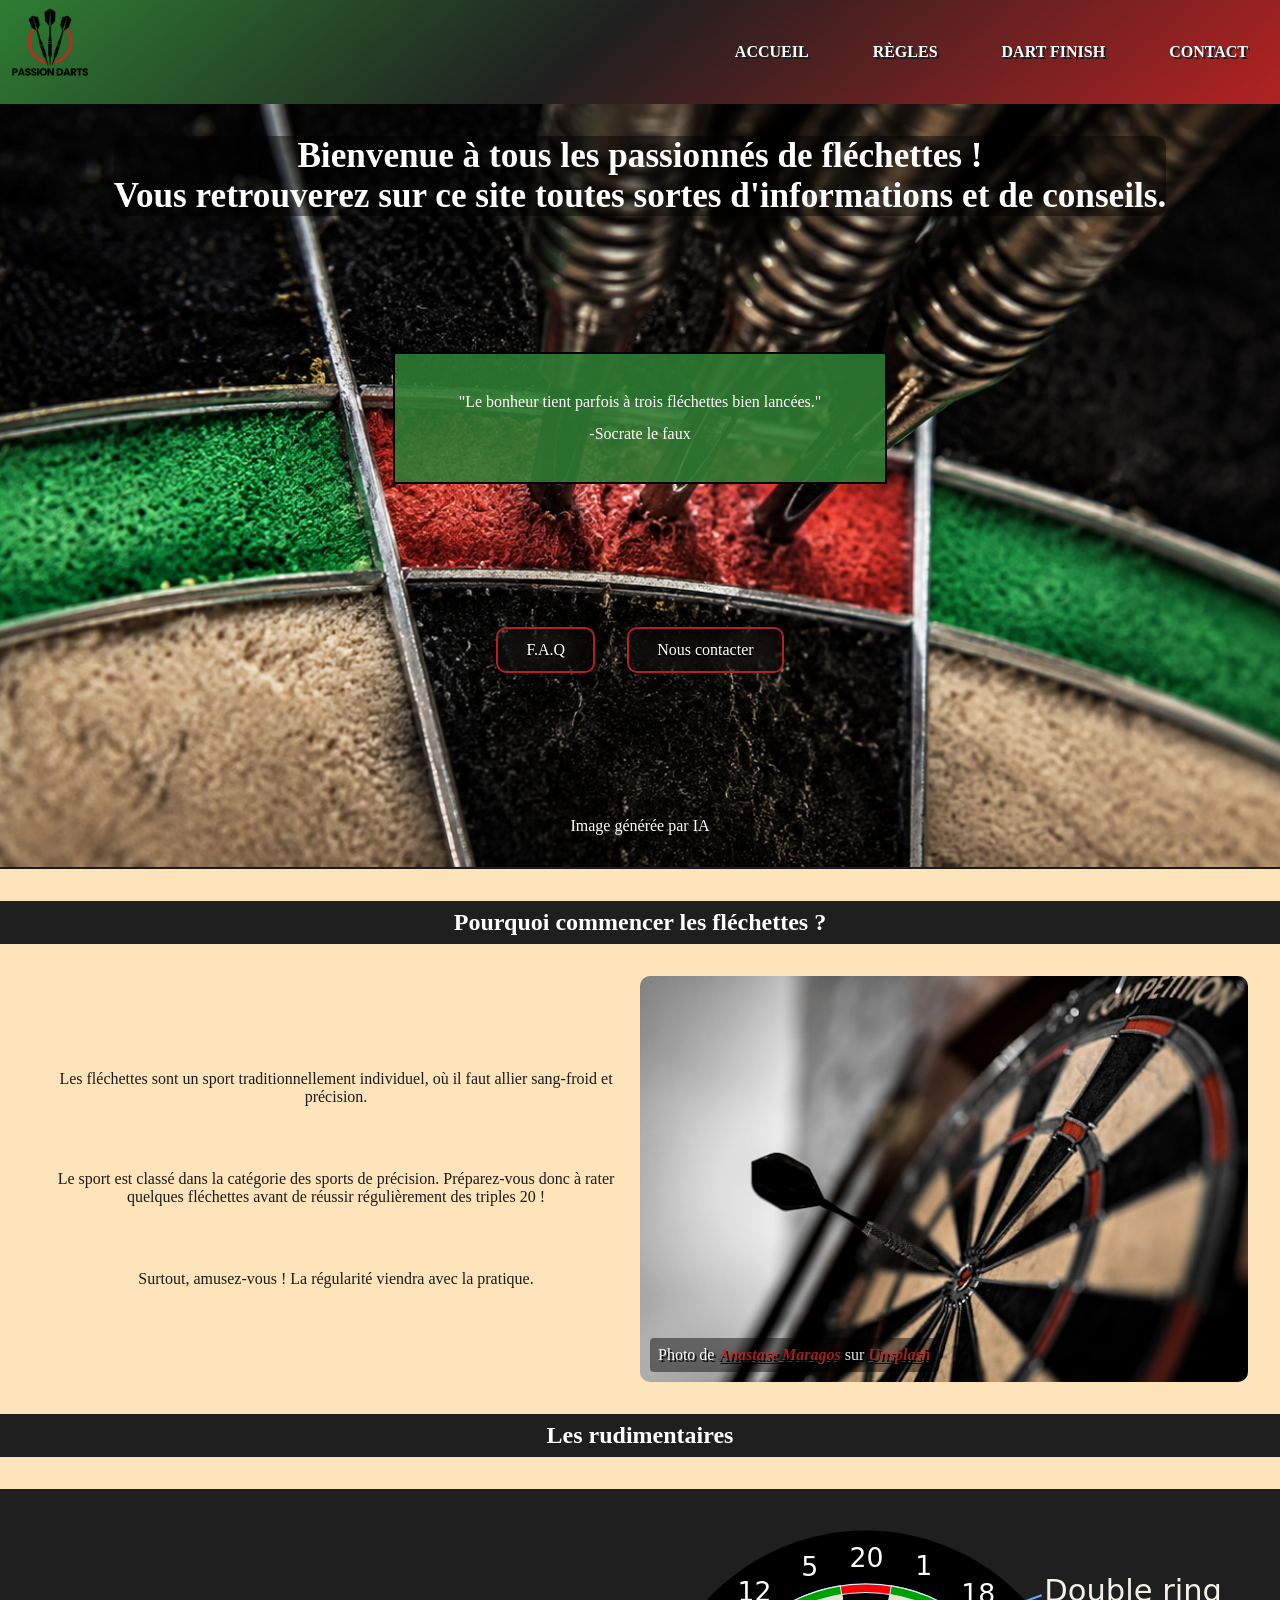
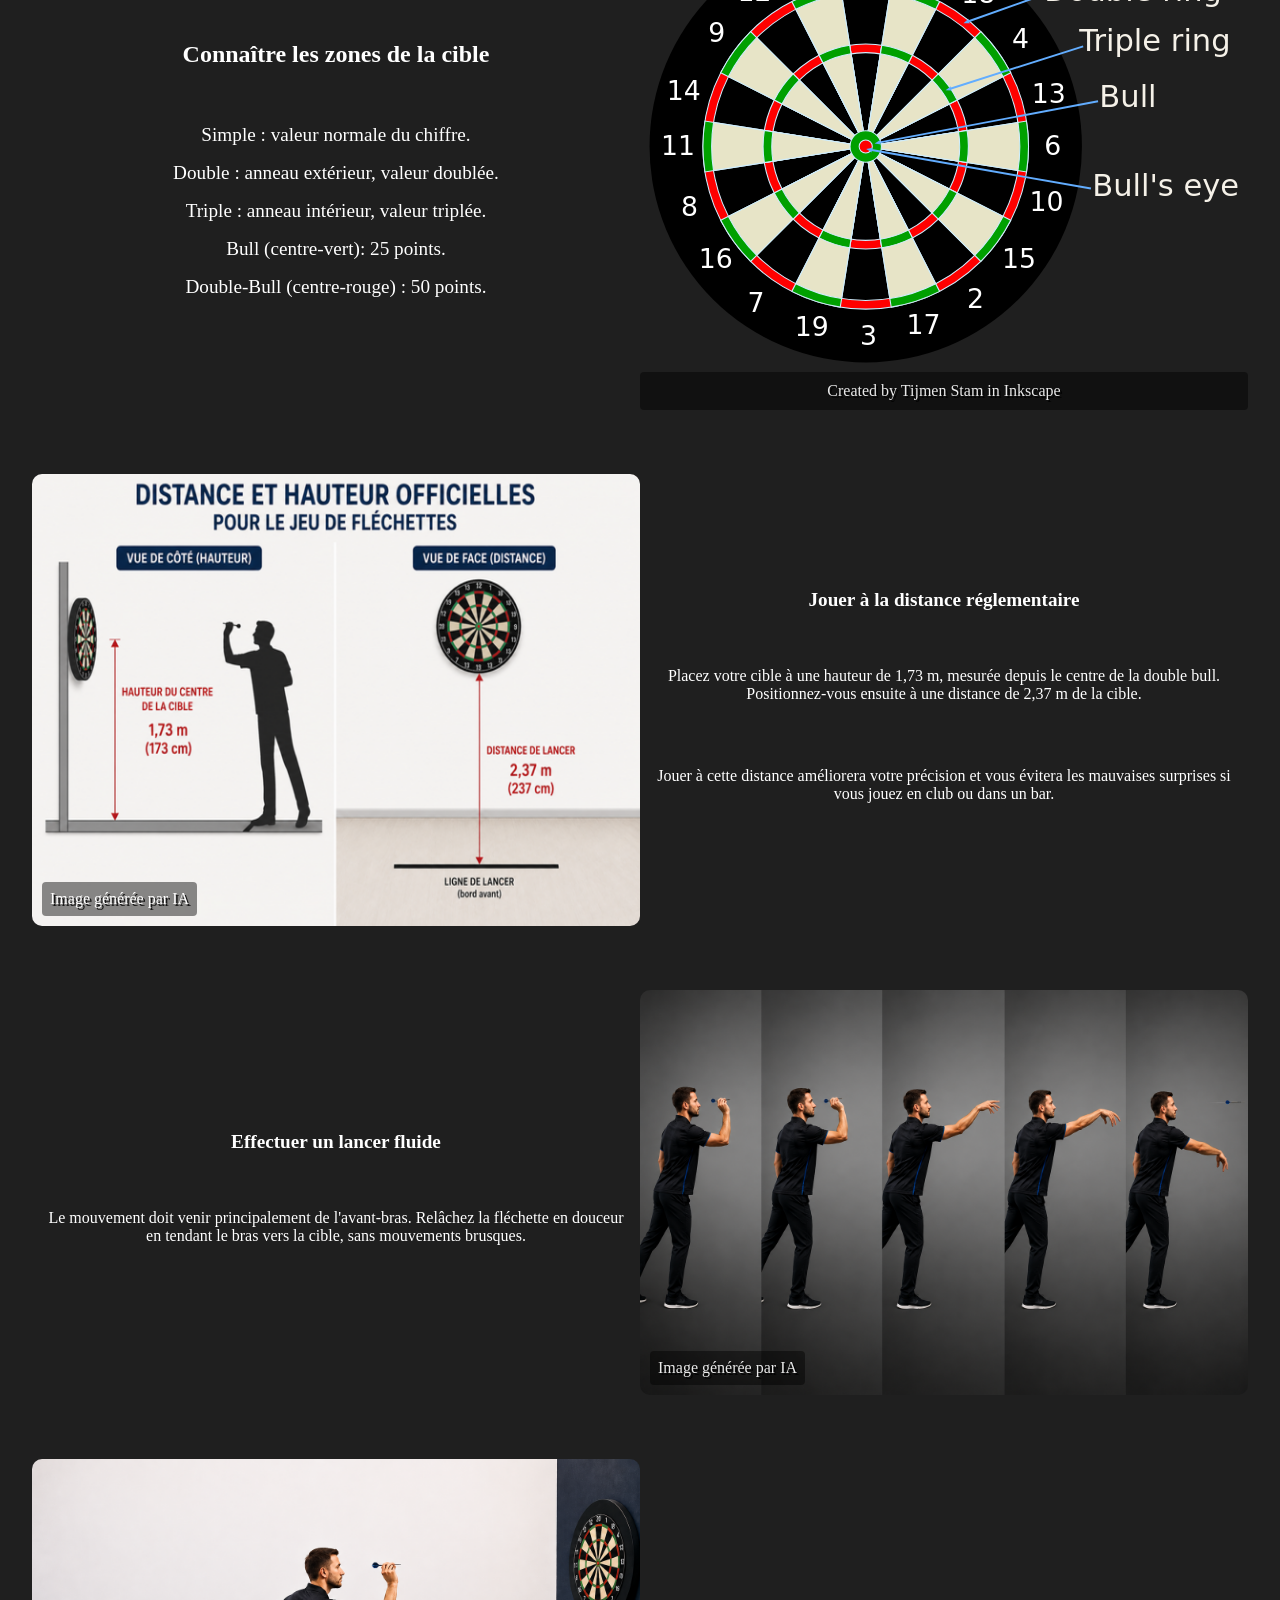
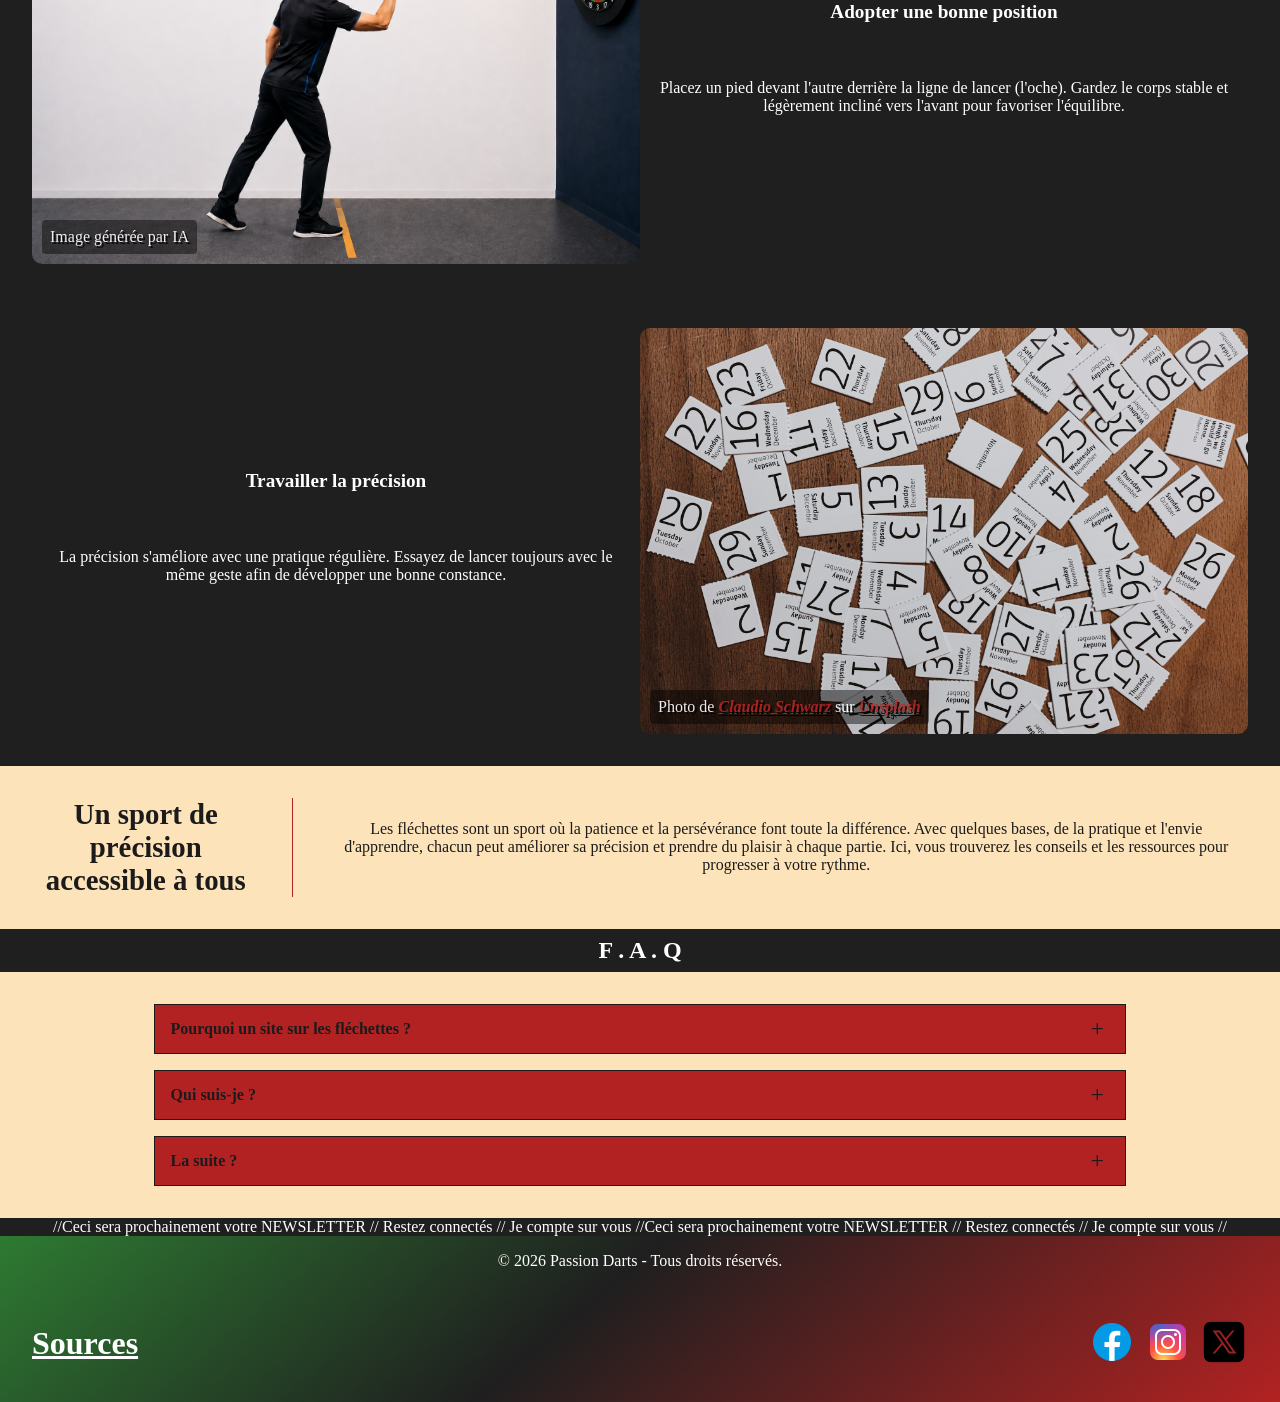
==== commit a25f77a9: "V1" ====
--- a/index.html
+++ b/index.html
@@ -19,7 +19,7 @@
         </nav>
         <div class="menu-burger">
             <input type="checkbox" id="menu-toggle" hidden>
-            <label for="menu-toggle" class="menu-button" aria-label="Ouvrir le menu"><img width="50" height="50" src="https://img.icons8.com/ios-filled/50/menu--v6.png" aria-hidden="true"></label>
+            <label for="menu-toggle" class="menu-button" aria-label="Ouvrir le menu"><img width="50" height="50" src="./images/icons8-menu-50.png" aria-hidden="true"></label>
             <nav class="side-menu blur-burger" aria-label="Navigation mobile">
                 <ul>
                     <li><a href="index.html">ACCUEIL</a></li>
@@ -216,7 +216,12 @@
                             <p>Logo de X <a href="https://icones8.fr/icon/phOKFKYpe00C/twitterx" target="_blank" rel="noopener noreferrer">icones8</a></p>
                             <img src="./images/icons8-facebook-nouveau-48.png" alt="Logo de facebook">
                             <img src="./images/icons8-instagram-48.png" alt="Logo de instagram">
-                            <img src="./images/icons8-twitterx-48.png" alt="Logo de X">               
+                            <img src="./images/icons8-twitterx-48.png" alt="Logo de X">
+                        </article>
+                        <article class="banner flex sources-images">
+                            <p>Logo de menu burger sur <a href="https://icons8.com/icon/36389/menu" target="_blank" rel="noopener noreferrer">icones8</a></p>
+                            <img src="./images/icons8-menu-50.png"  alt="menu-burger">
+                        </article>               
                     </div>
                 </div>
             </div>
--- a/style.css
+++ b/style.css
@@ -72,13 +72,16 @@
     height: 100%;
     background-color: #2e7d32e3;
     transition: right 0.3s ease;
-    padding-top: 60px;
     z-index: 99;
     border: 2px solid var(--color-accent);
 }
+.blur-burger{
+    background-color: #2e7d3288; ;
+    backdrop-filter: blur(12px);
+    -webkit-backdrop-filter: blur(12px);
+}
 .side-menu ul {
     list-style-type: none;
-    padding: 0;
 }
 .side-menu li {
     padding: 30px 0px;
@@ -105,7 +108,7 @@
     text-decoration: none;
     text-shadow: 0px 2px black;
     padding: 12px 28px;
-    margin: 0px 16px;
+    margin: 8px 16px;
     border: solid 2px var(--color-accent);
     border-radius: 10px;
     color: var(--color-text-alt);
@@ -118,18 +121,11 @@
 .button:active {
     transform: scale(0.9);
 }
-
 .blur{
     background: none;
     backdrop-filter: blur(12px);
     -webkit-backdrop-filter: blur(12px);
 }
-.blur-burger{
-    background-color: #2e7d3288; ;
-    backdrop-filter: blur(12px);
-    -webkit-backdrop-filter: blur(12px);
-}
-
  /*  ////////// TITLES ////////// */
 
 h1{
@@ -145,16 +141,6 @@
 }
 h3{
     font-size: 1.2em;
-    text-align: center;
-}
-h4{
-    font-size: 1.1em;
-    text-align: center;
-}
-h5{
-    font-size: 1.5rem;
-    color: var(--color-text-alt);
-    margin: 32px;
     text-align: center;
 }
 .title {
@@ -241,8 +227,7 @@
     color: var(--color-text-alt);
 }
 .banner p{
-    font-size: 1.2rem;
-    padding: 12px;
+ padding: 8px;
 }
 .alt{
     background-color: var(--color-background-alt);
@@ -362,7 +347,6 @@
     position: relative;
 
 }
-
 .modal .content {
     display: flex;
     flex-direction: column;
@@ -391,7 +375,6 @@
 }
 .sources-images img{
     width: 35%;
-
 }
 
 /* ////////// MODAL-ELEMENTS ////////// */
@@ -425,6 +408,7 @@
   text-decoration: none;
   color: var(--color-text-alt);
 }
+
 /* ////////// RESPONSIVE ////////// */
 
 /* ////////// MOBILE ////////// */
@@ -496,14 +480,14 @@
         width: auto;
         height: auto;
     }
-    .banner-credit{      
-        bottom: 20px;
+    .banner-credit{ 
+        position: relative;     
+        bottom: -20px;
         border-radius: 4px;
         opacity: 0.90;
         background-color: rgba(0, 0, 0, 0.5);
         color: var(--color-text-alt);
         text-shadow: 2px 2px black;
-        text-align: none;
     }
 
 }
@@ -526,6 +510,15 @@
         width: auto;
         height: auto;
     }
+        .banner-credit{ 
+        position: relative;     
+        bottom: -25px;
+        border-radius: 4px;
+        opacity: 0.90;
+        background-color: rgba(0, 0, 0, 0.5);
+        color: var(--color-text-alt);
+        text-shadow: 2px 2px black;
+    }
 }
 
 
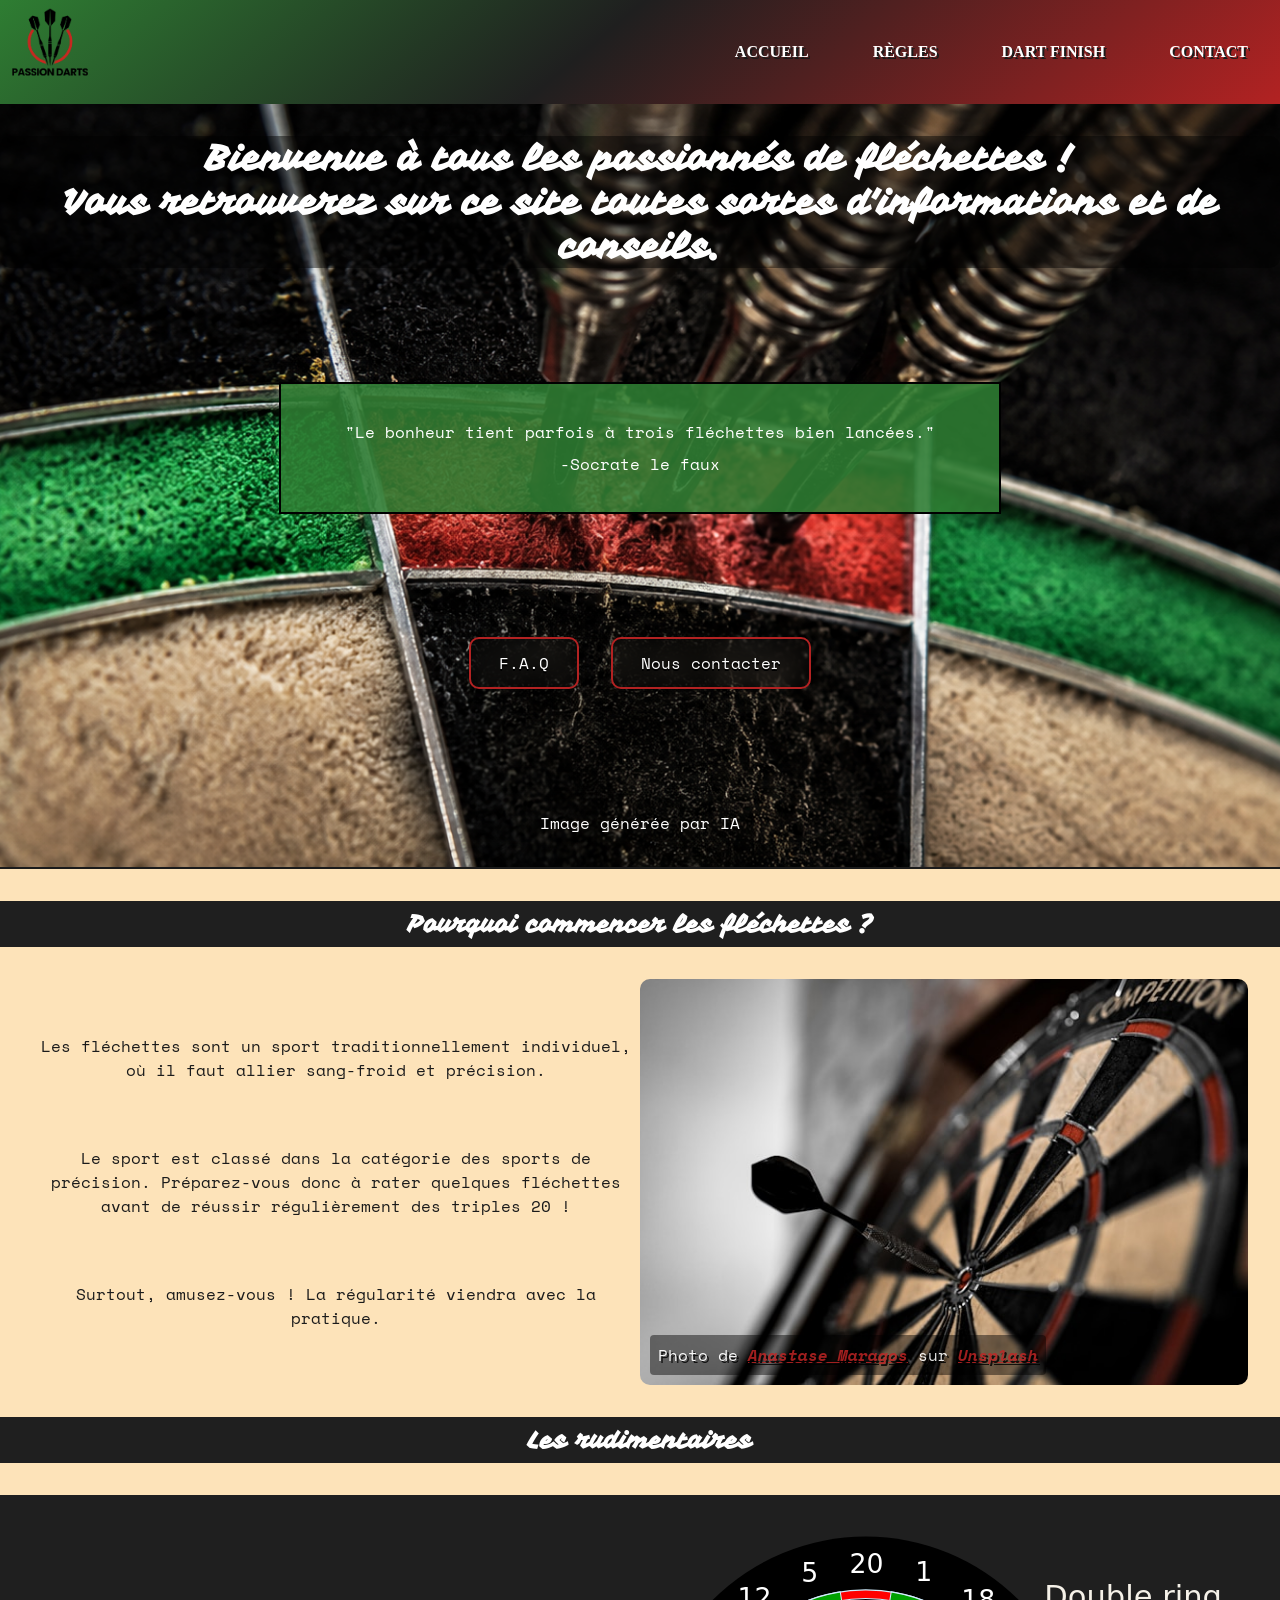
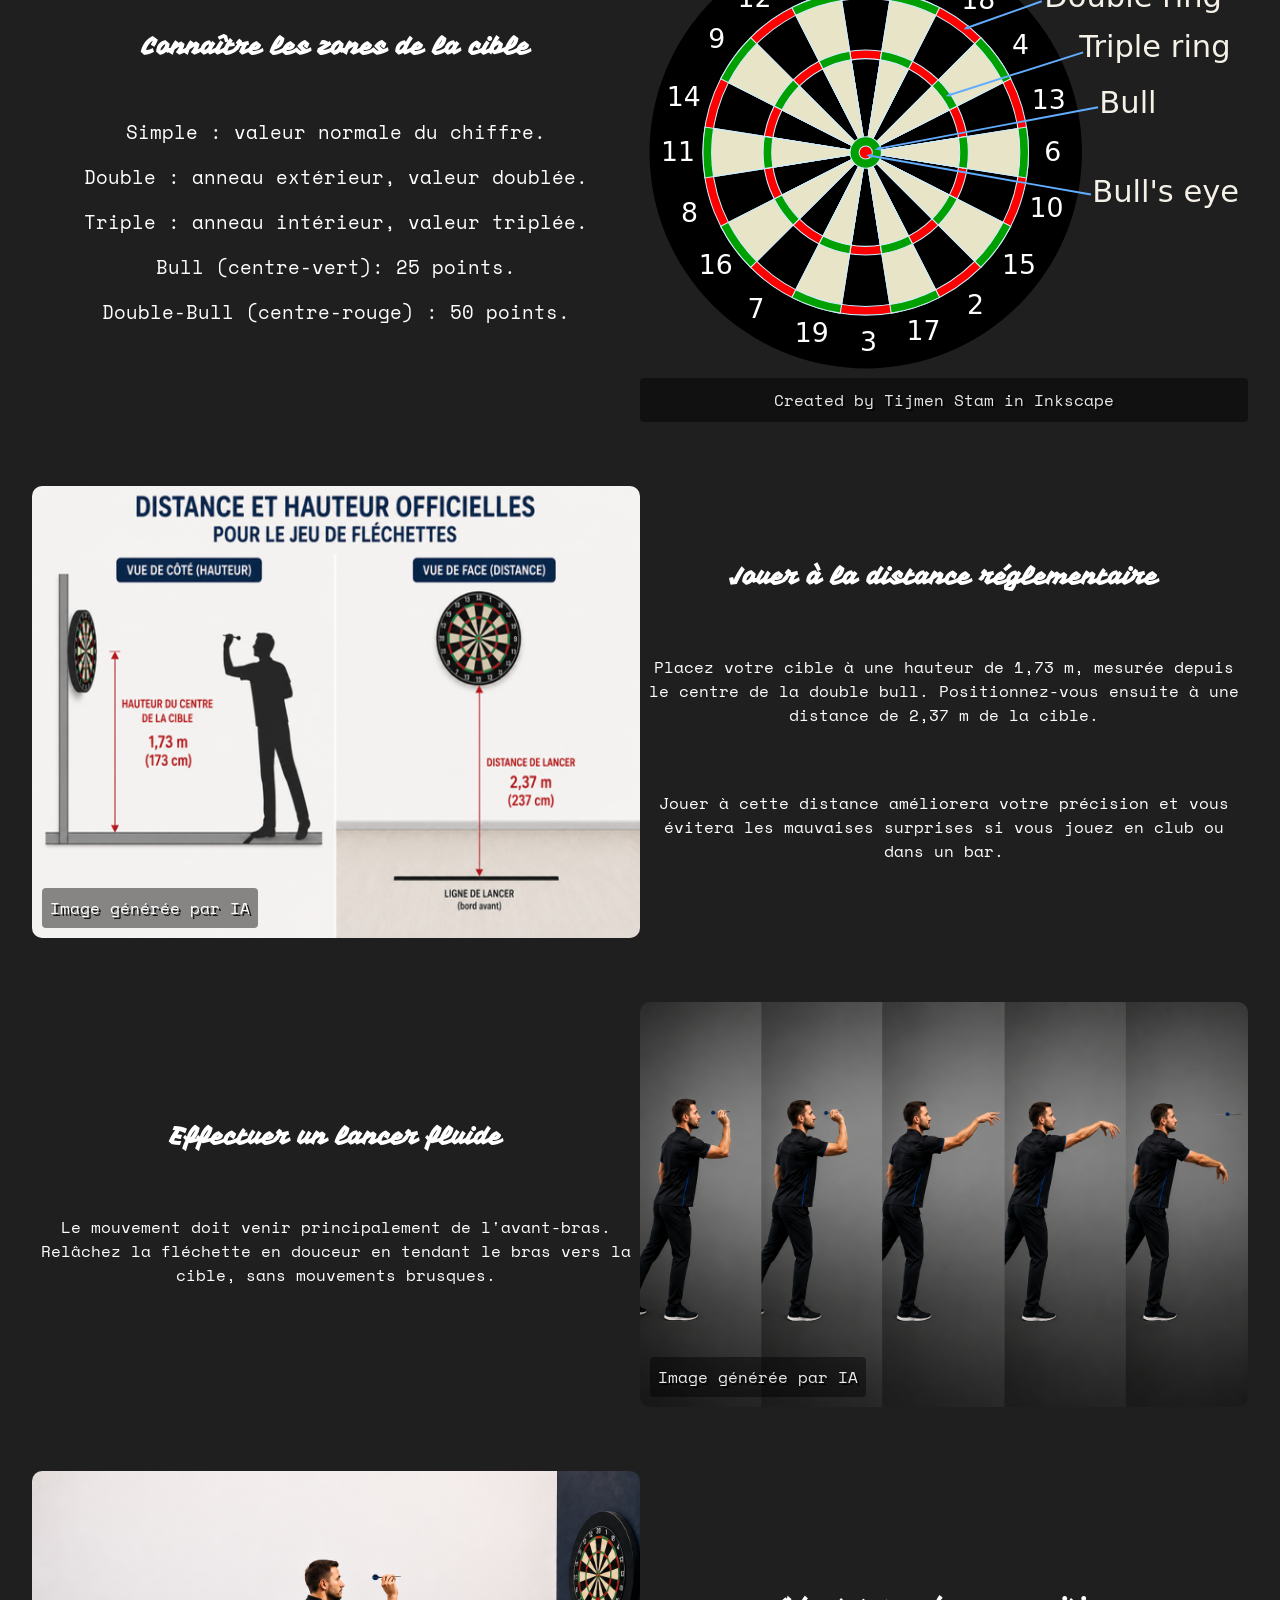
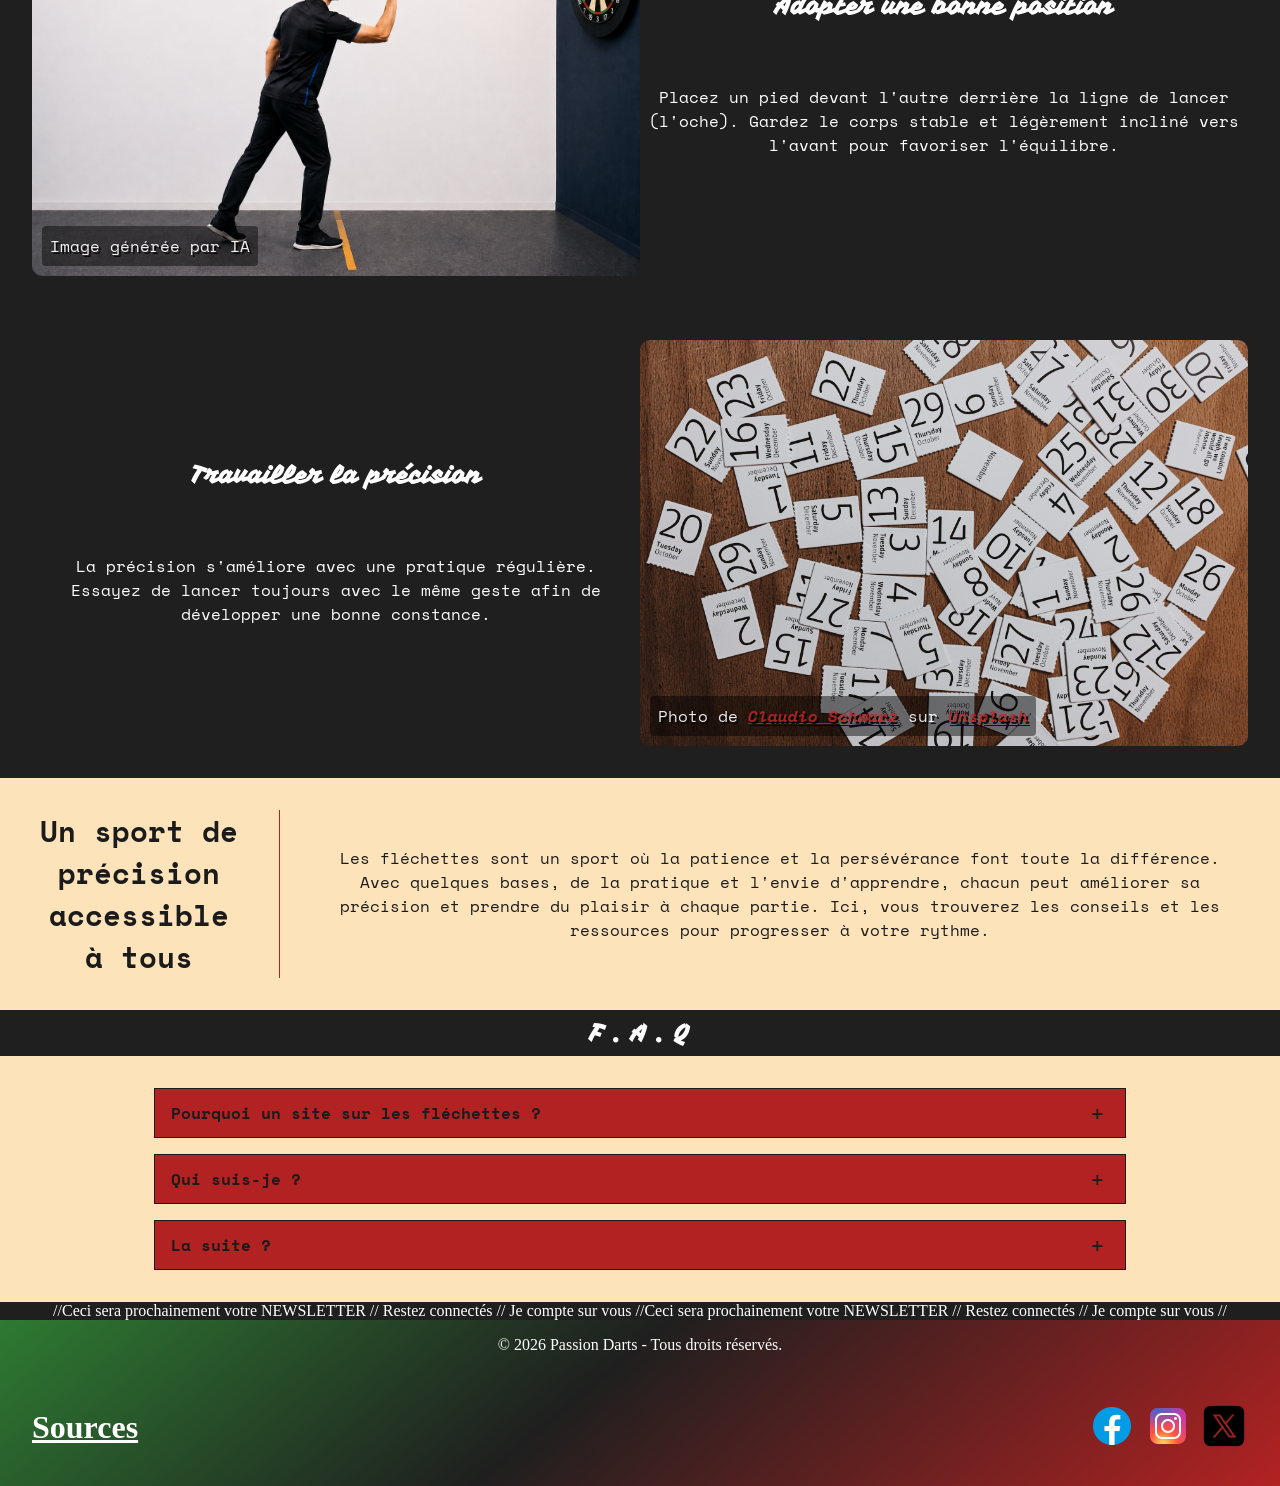
==== commit 7b7cb671: "Add files via upload" ====
--- a/index.html
+++ b/index.html
@@ -5,6 +5,10 @@
     <meta name="viewport" content="width=device-width, initial-scale=1.0">
     <link rel="stylesheet" href="style.css"/>
     <link rel="stylesheet" href="accueil.css"/>
+    <link rel="icon" href="./images/passion-dart-logo.svg"/>
+    <link rel="preconnect" href="https://fonts.googleapis.com">
+    <link rel="preconnect" href="https://fonts.gstatic.com" crossorigin>
+    <link href="https://fonts.googleapis.com/css2?family=Space+Mono&family=Vampiro+One&display=swap" rel="stylesheet">
     <title>Passion Darts — Accueil</title>
     <meta name="description" content="Découvrez les règles des fléchettes, les finishes, des conseils pour progresser.">
 </head>
@@ -85,7 +89,7 @@
 
             <article class="banner flex mirror">
                 <div class="article-column">
-                    <h3>Jouer à la distance réglementaire</h3>
+                    <h2>Jouer à la distance réglementaire</h2>
                     <p>Placez votre cible à une hauteur de 1,73 m, mesurée depuis le centre de la double bull. Positionnez-vous ensuite à une distance de 2,37 m de la cible.</p>
                     <p>Jouer à cette distance améliorera votre précision et vous évitera les mauvaises surprises si vous jouez en club ou dans un bar.</p>
                 </div>
@@ -100,7 +104,7 @@
 
             <article class="banner flex">
                 <div class="article-column">
-                    <h3>Effectuer un lancer fluide</h3>
+                    <h2>Effectuer un lancer fluide</h2>
                     <p>Le mouvement doit venir principalement de l'avant-bras. Relâchez la fléchette en douceur en tendant le bras vers la cible, sans mouvements brusques.</p>
                 </div>
                 <div class="image-container">
@@ -113,7 +117,7 @@
 
             <article class="banner flex mirror">
                 <div class="article-column">
-                    <h3>Adopter une bonne position</h3>
+                    <h2>Adopter une bonne position</h2>
                     <p>Placez un pied devant l'autre derrière la ligne de lancer (l'oche). Gardez le corps stable et légèrement incliné vers l'avant pour favoriser l'équilibre.</p>
                 </div>
                 <div class="image-container">
@@ -126,7 +130,7 @@
 
              <article class="banner flex">
                 <div class="article-column">
-                    <h3>Travailler la précision</h3>
+                    <h2>Travailler la précision</h2>
                     <p>La précision s'améliore avec une pratique régulière. Essayez de lancer toujours avec le même geste afin de développer une bonne constance.</p>
                 </div>
                 <div class="image-container">
--- a/style.css
+++ b/style.css
@@ -132,12 +132,15 @@
     font-size: 2.2em;
     color: var(--color-text-alt);
     text-align: center;
+    font-family: "Vampiro One", system-ui;
+    padding: 8px 0;
 }
 h2{
     font-size: 1.5em;
     color: var(--color-text-alt);
     text-align: center;
     padding: 8px;
+    font-family: "Vampiro One", system-ui;
 }
 h3{
     font-size: 1.2em;
@@ -195,6 +198,7 @@
 
 main{
     background-color: var(--color-background-alt);
+    font-family:"Space Mono", monospace;;
 }
 .flex{
     display: flex;
